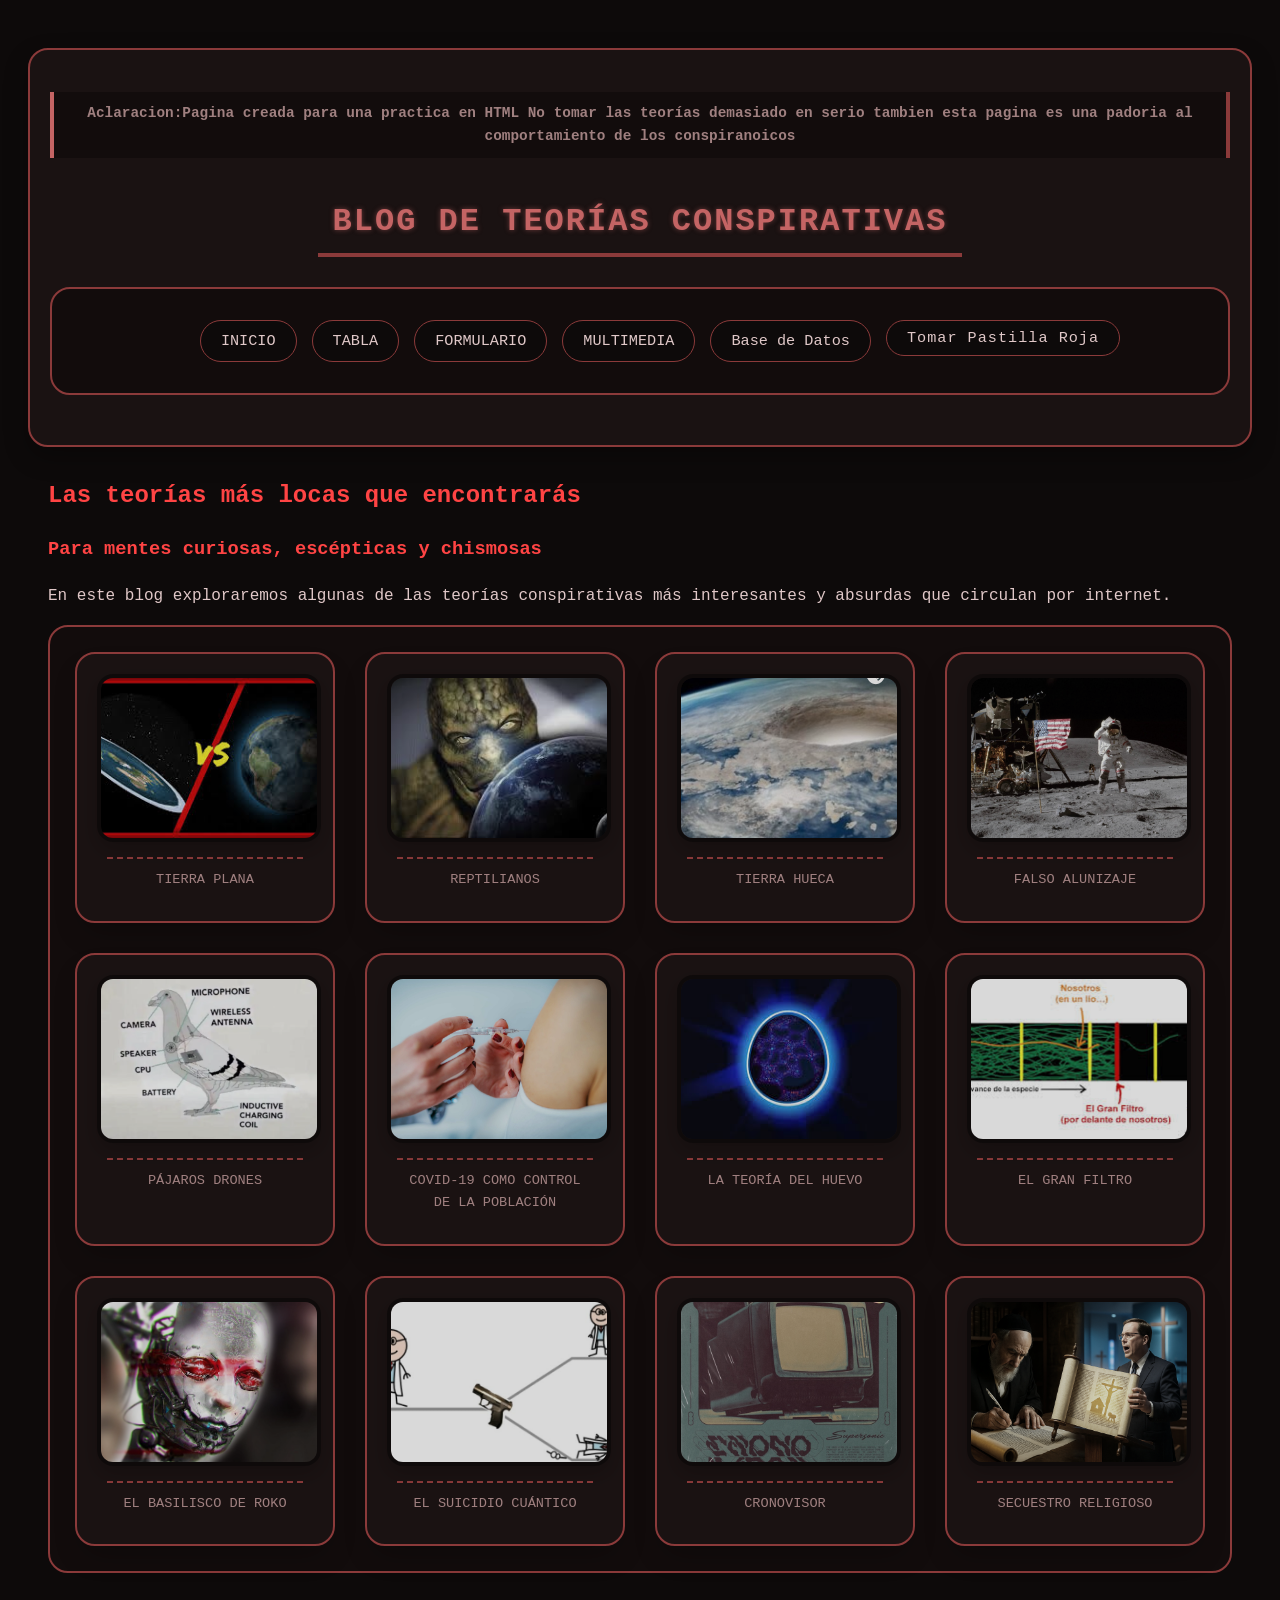
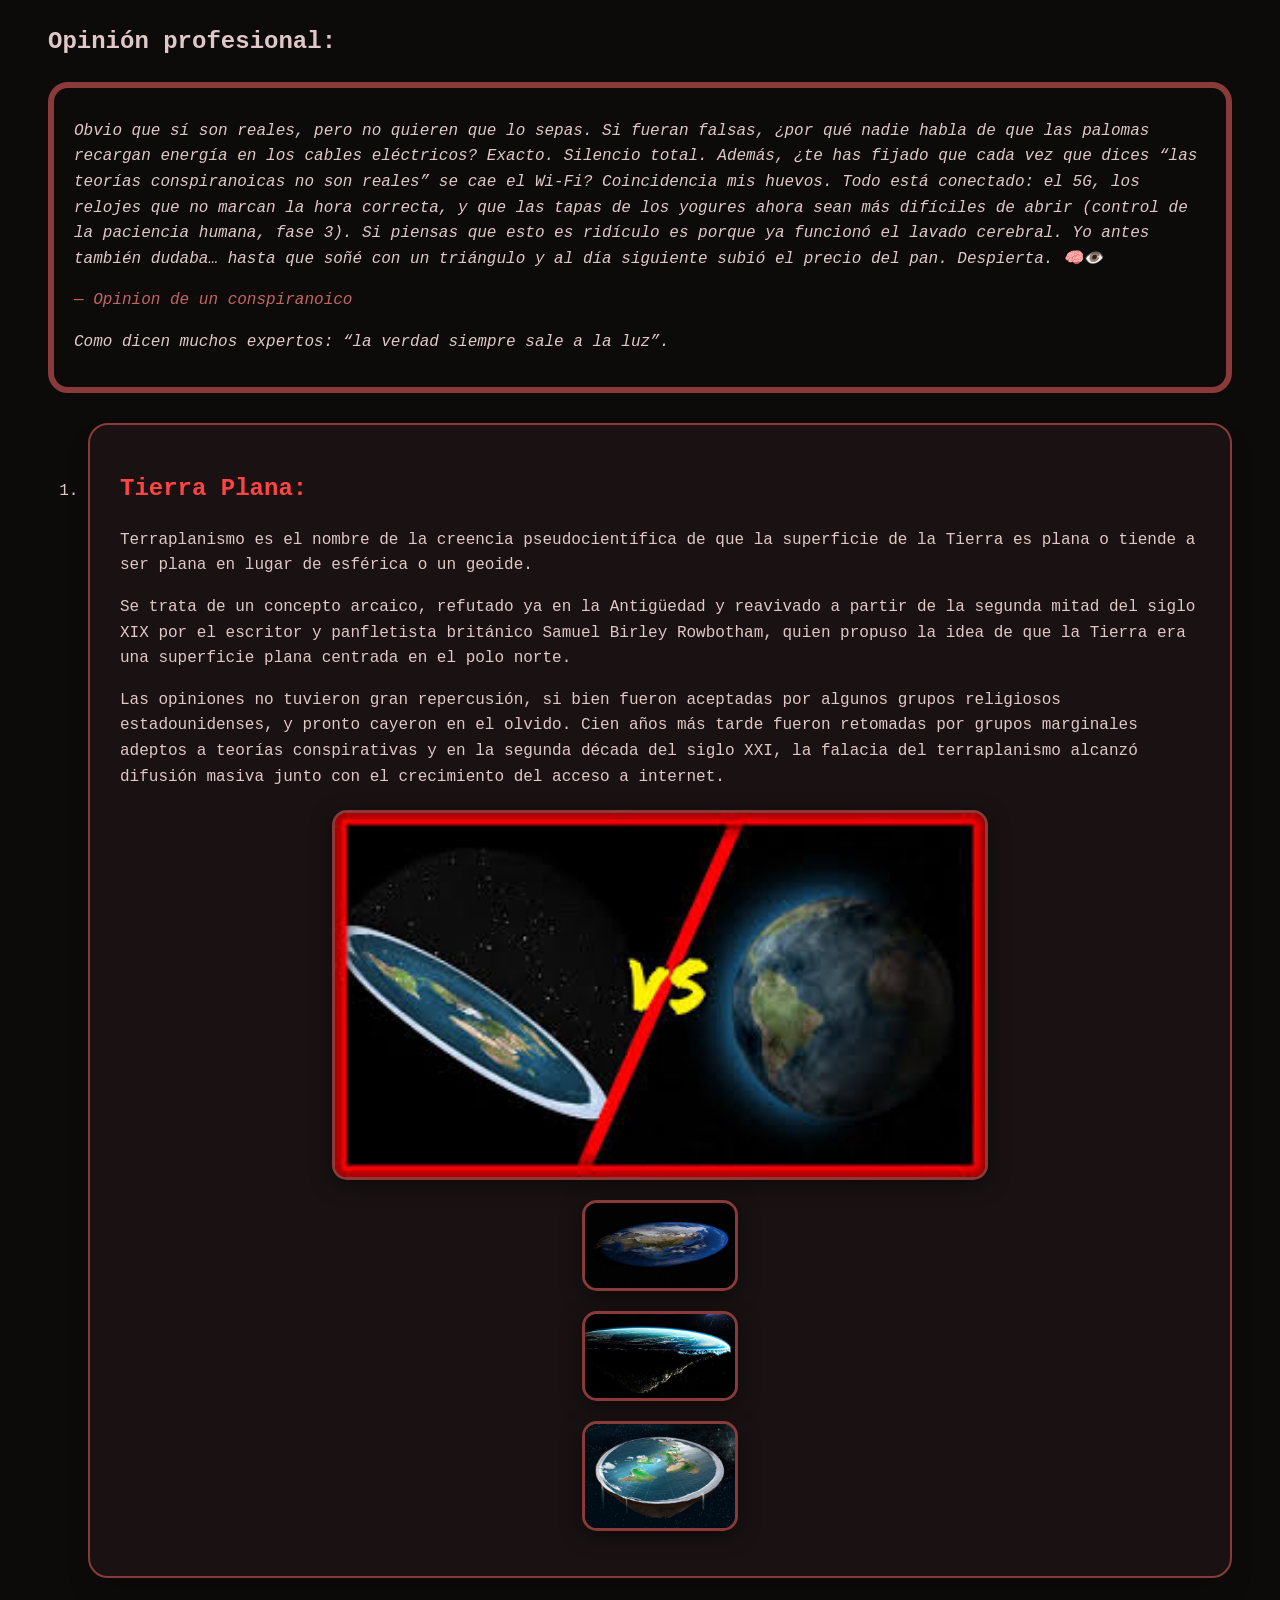
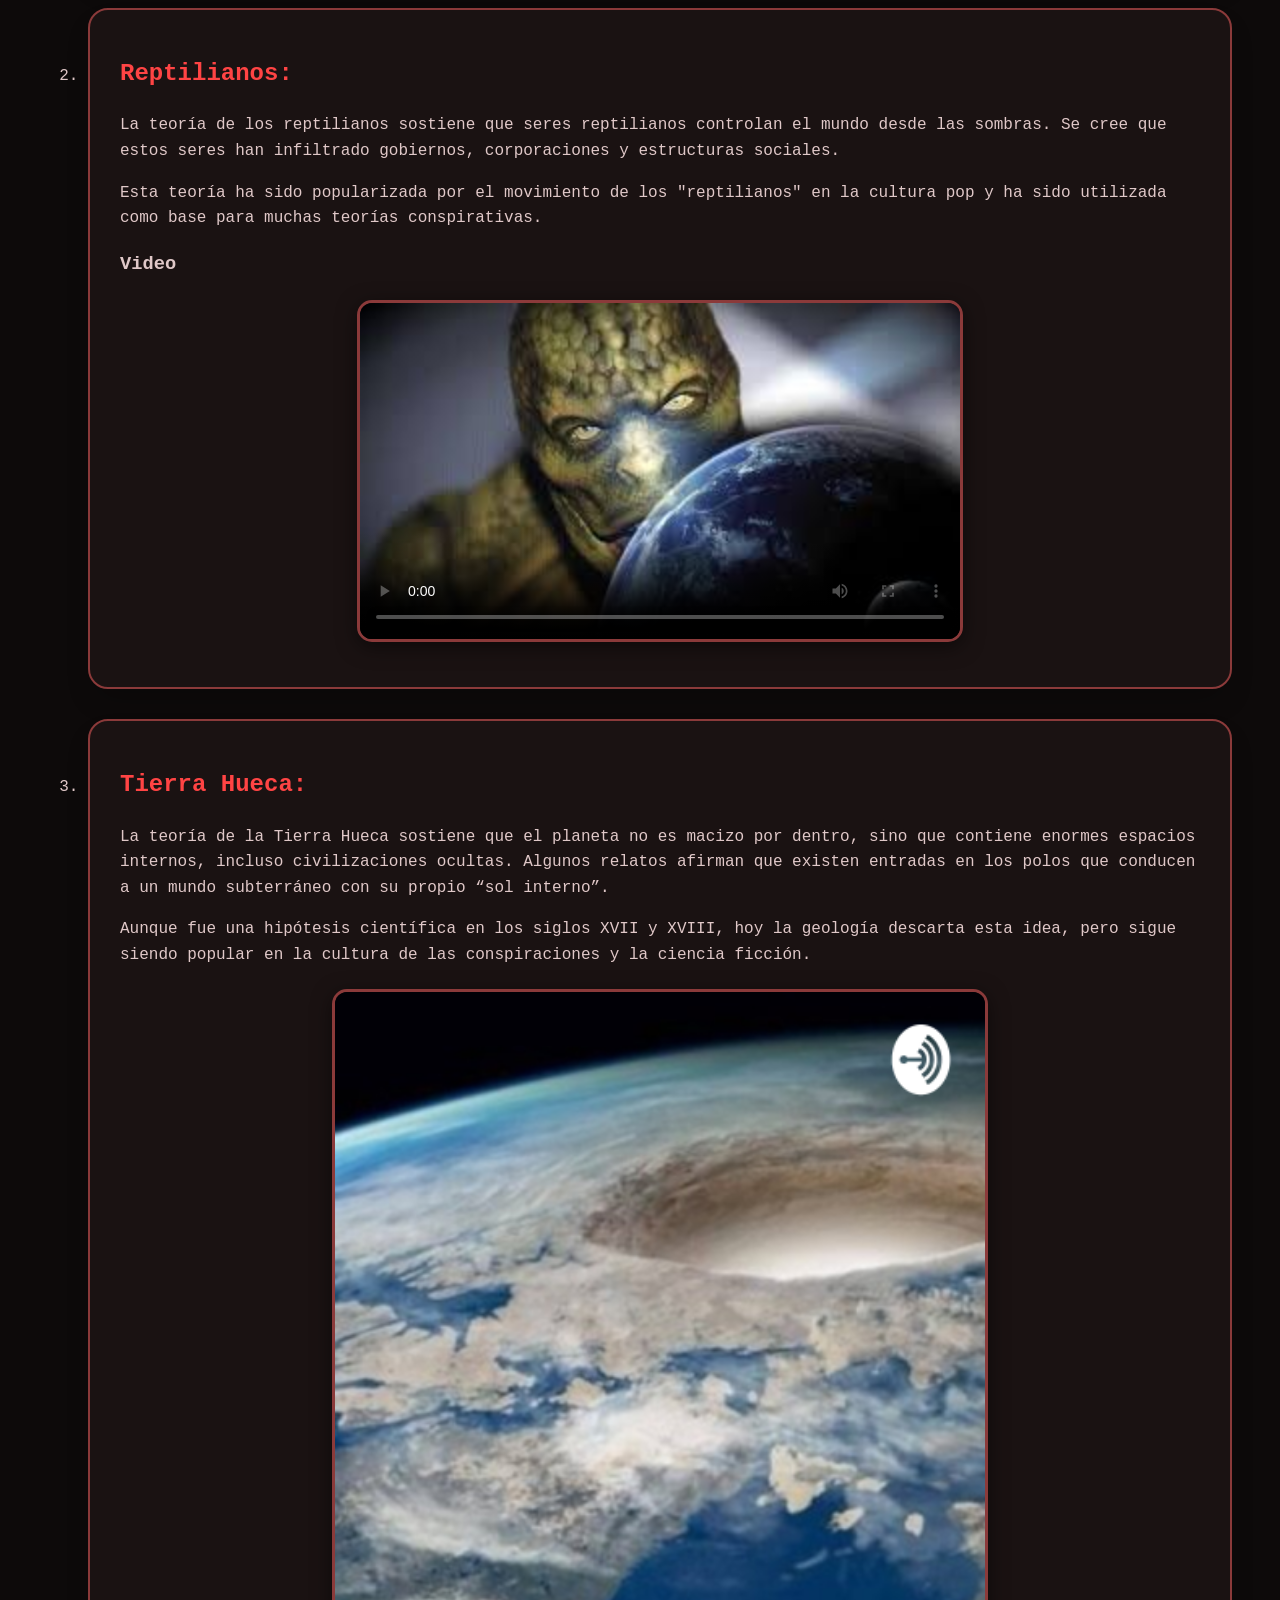
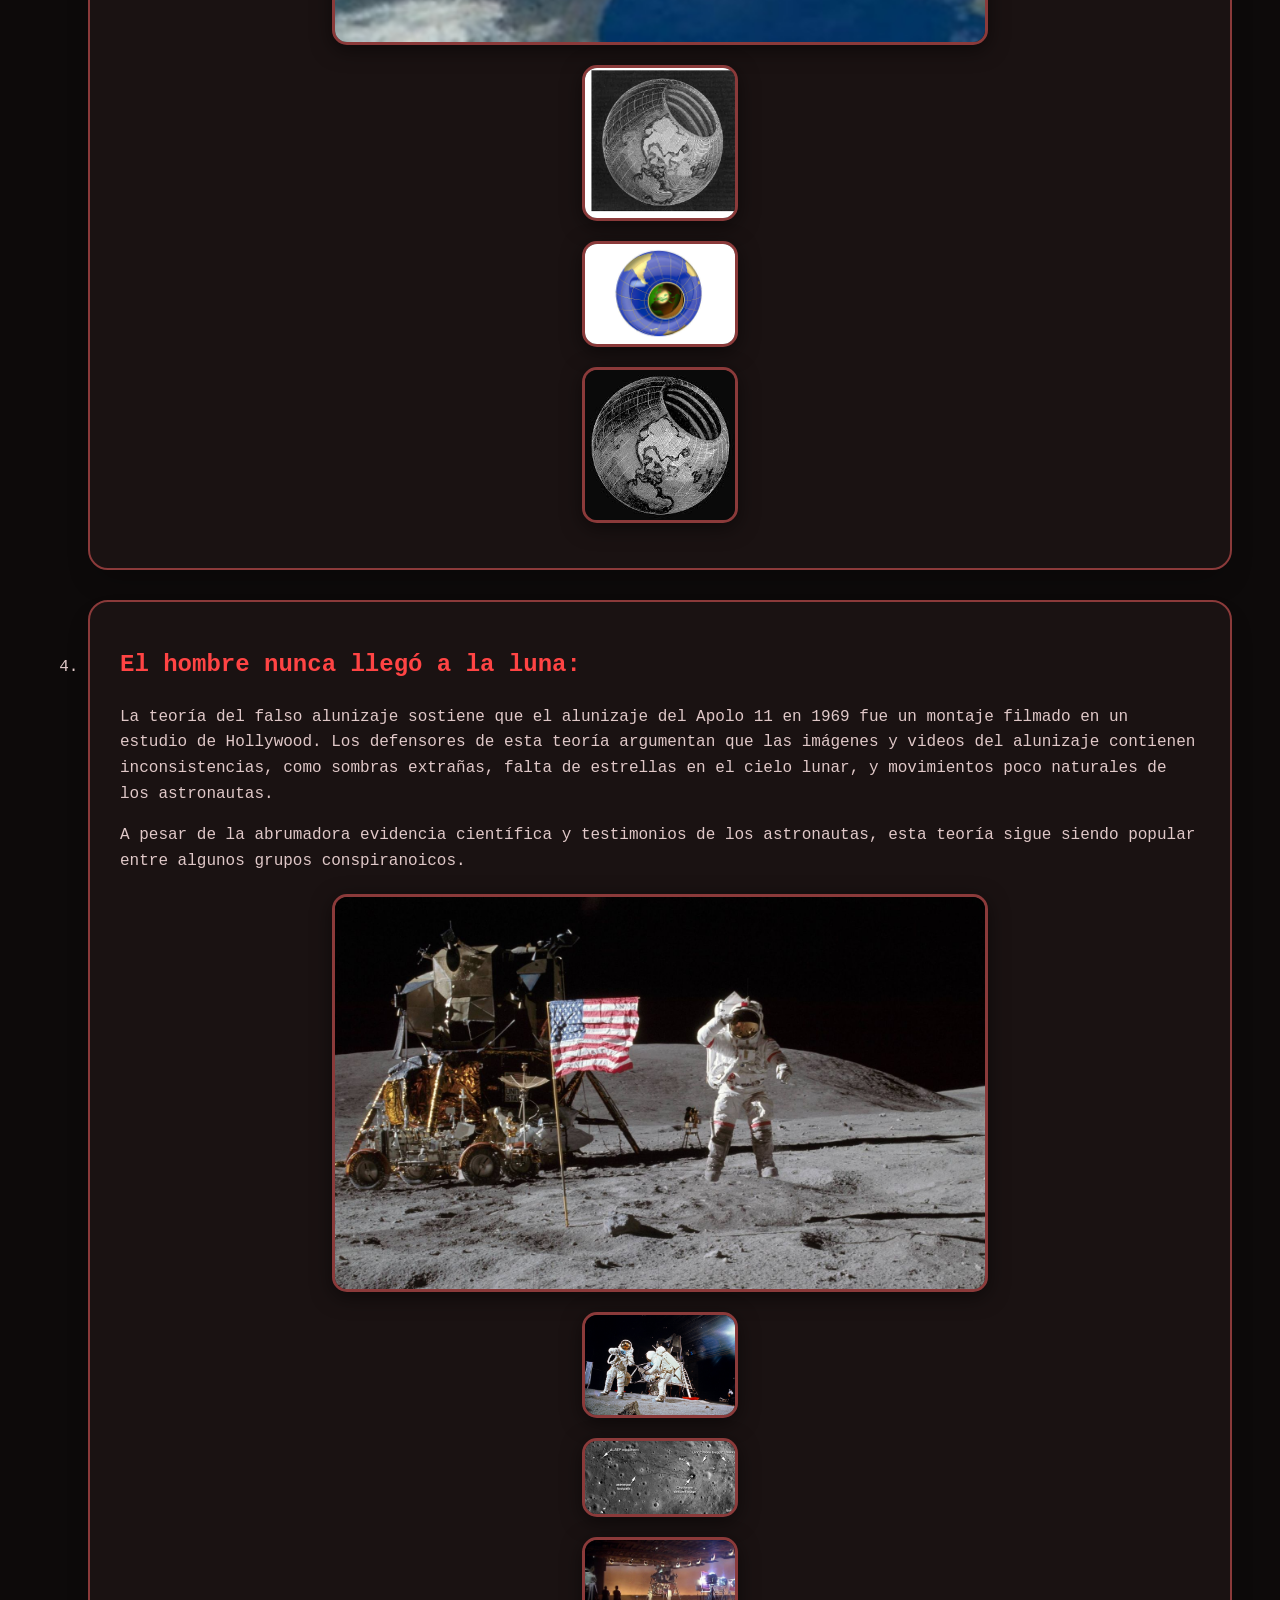
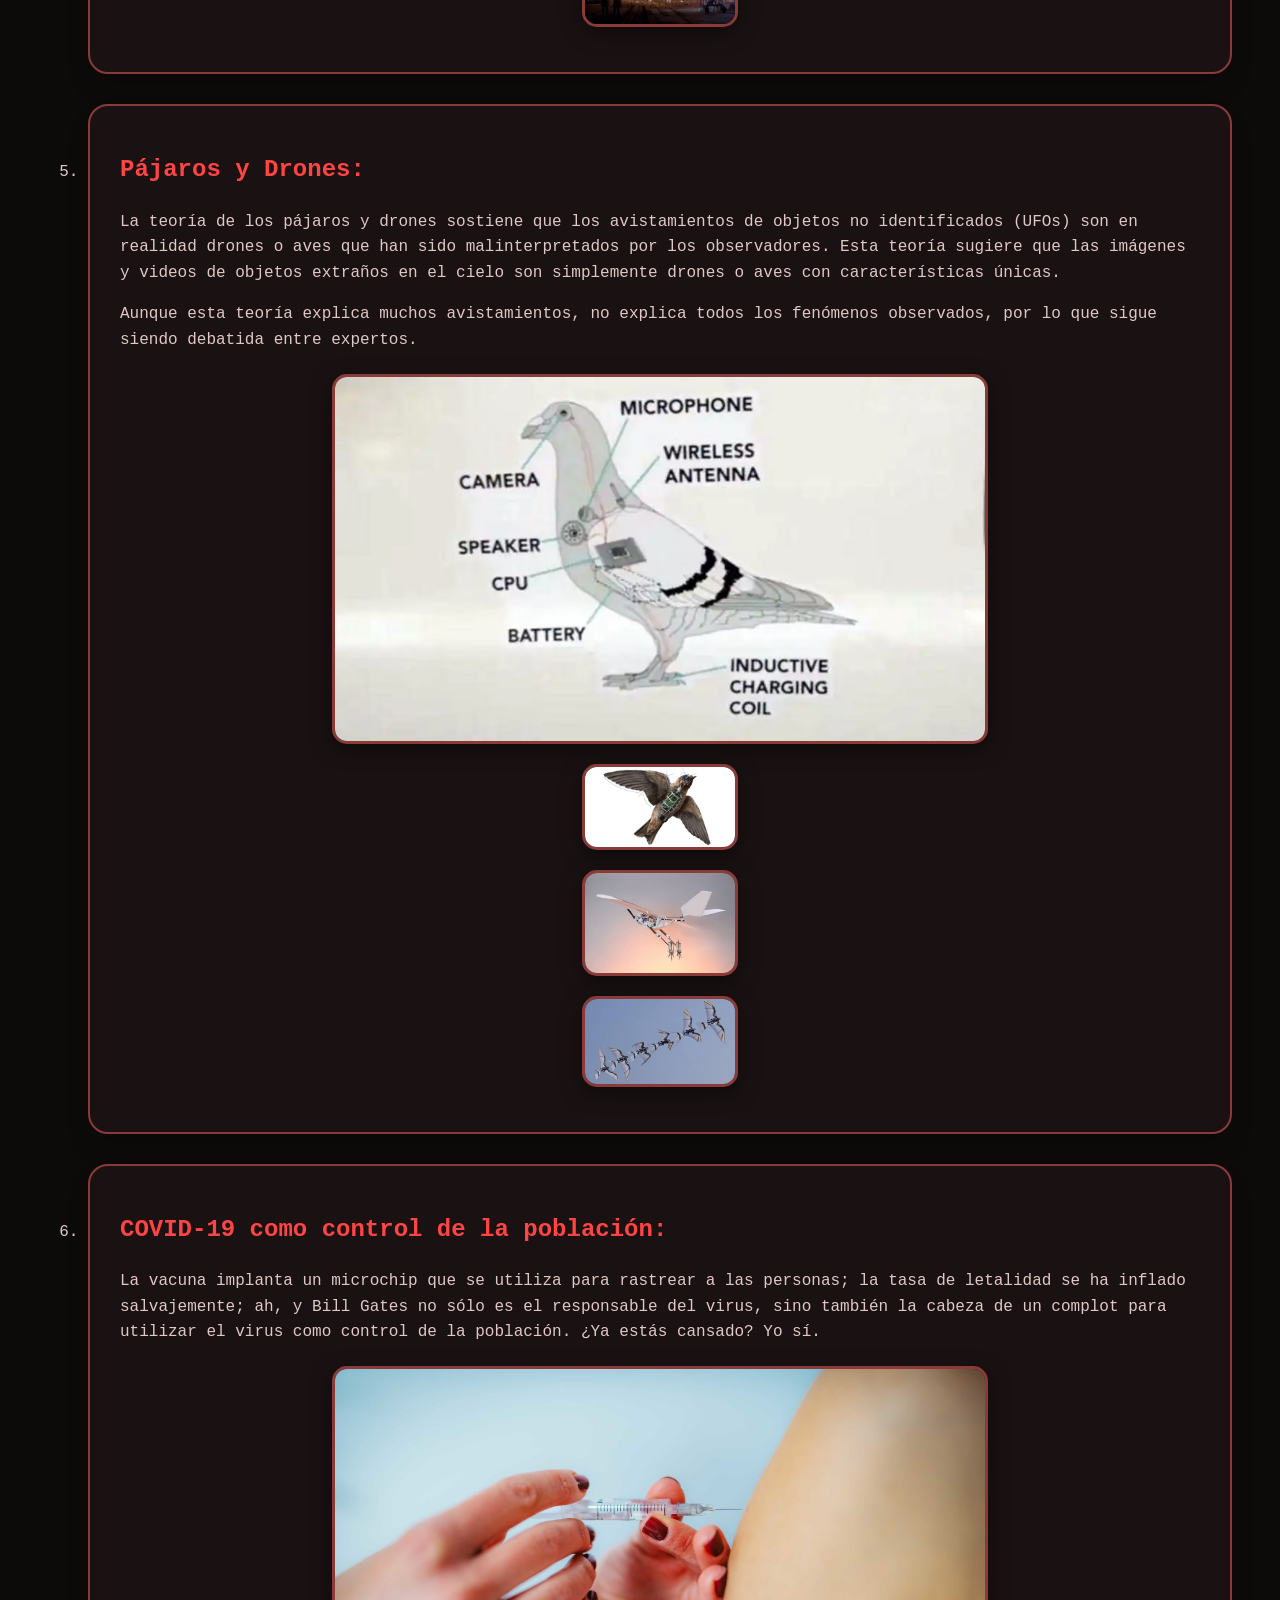
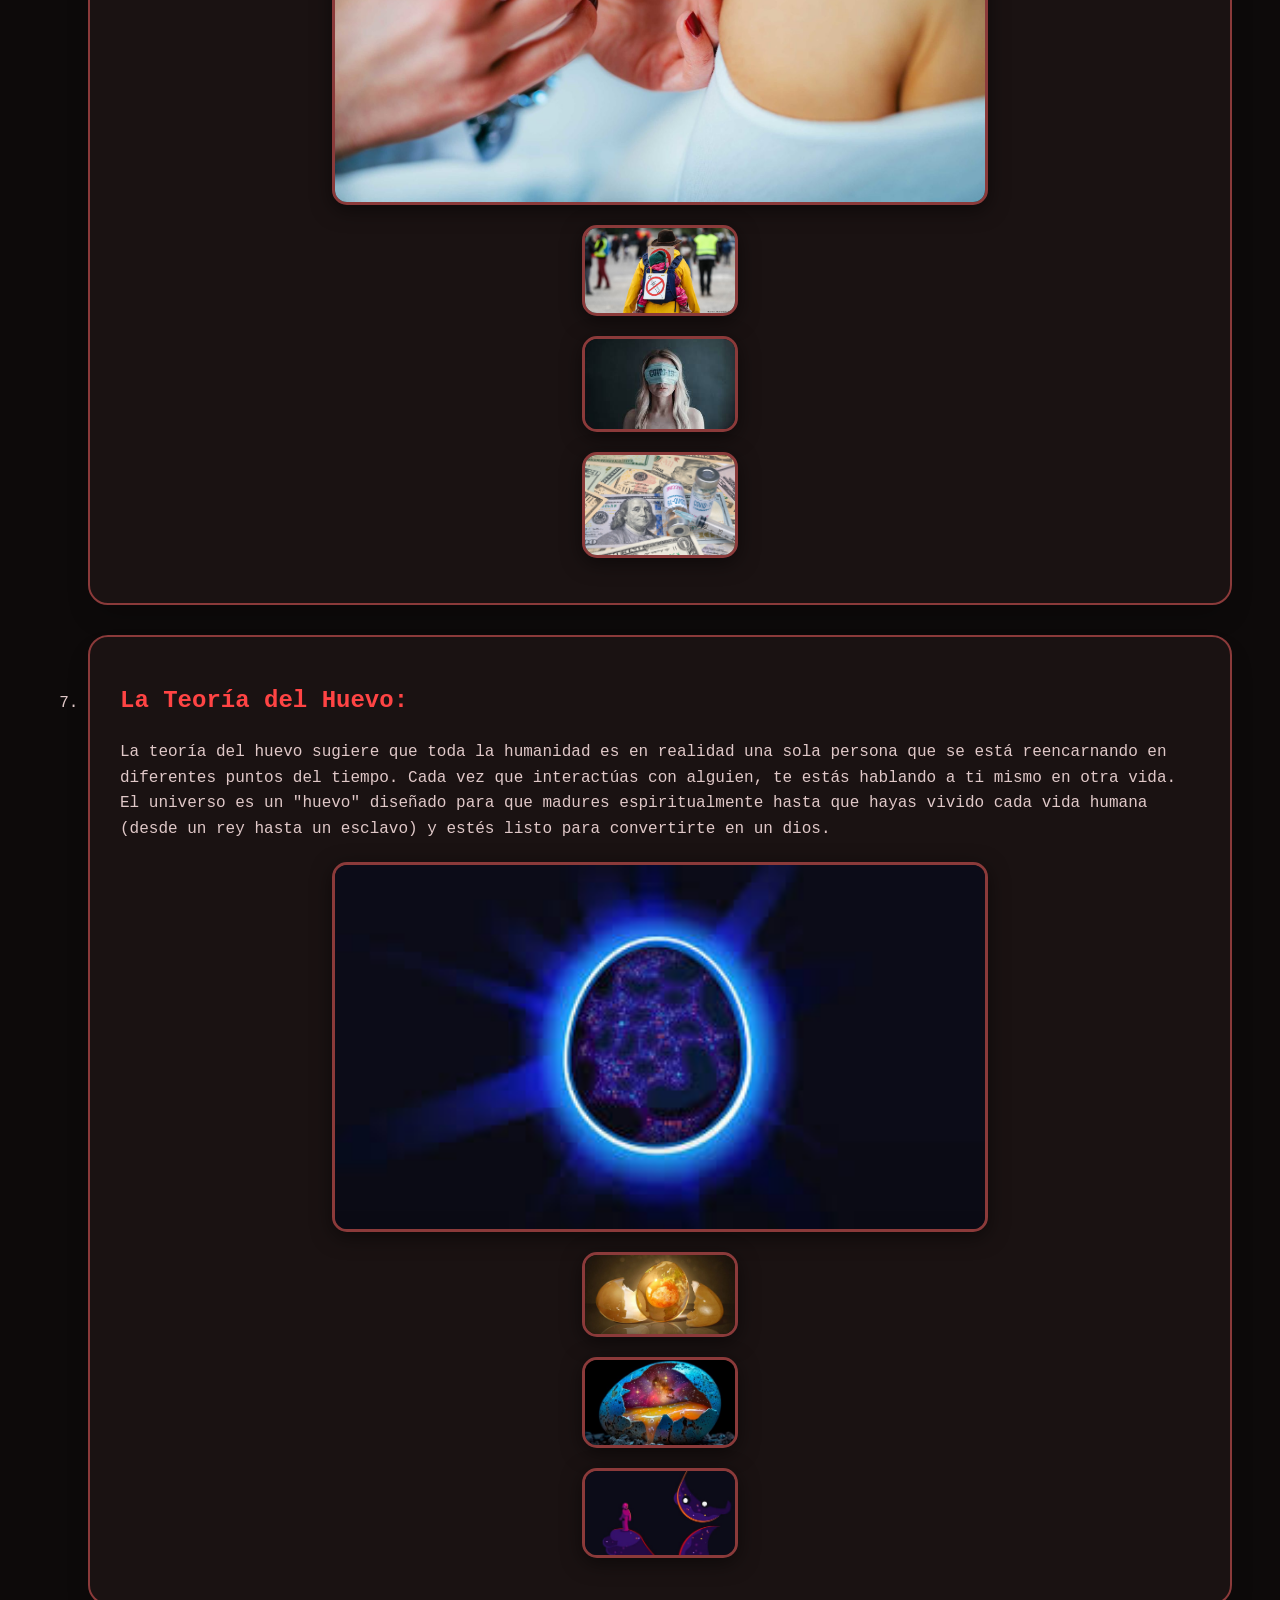
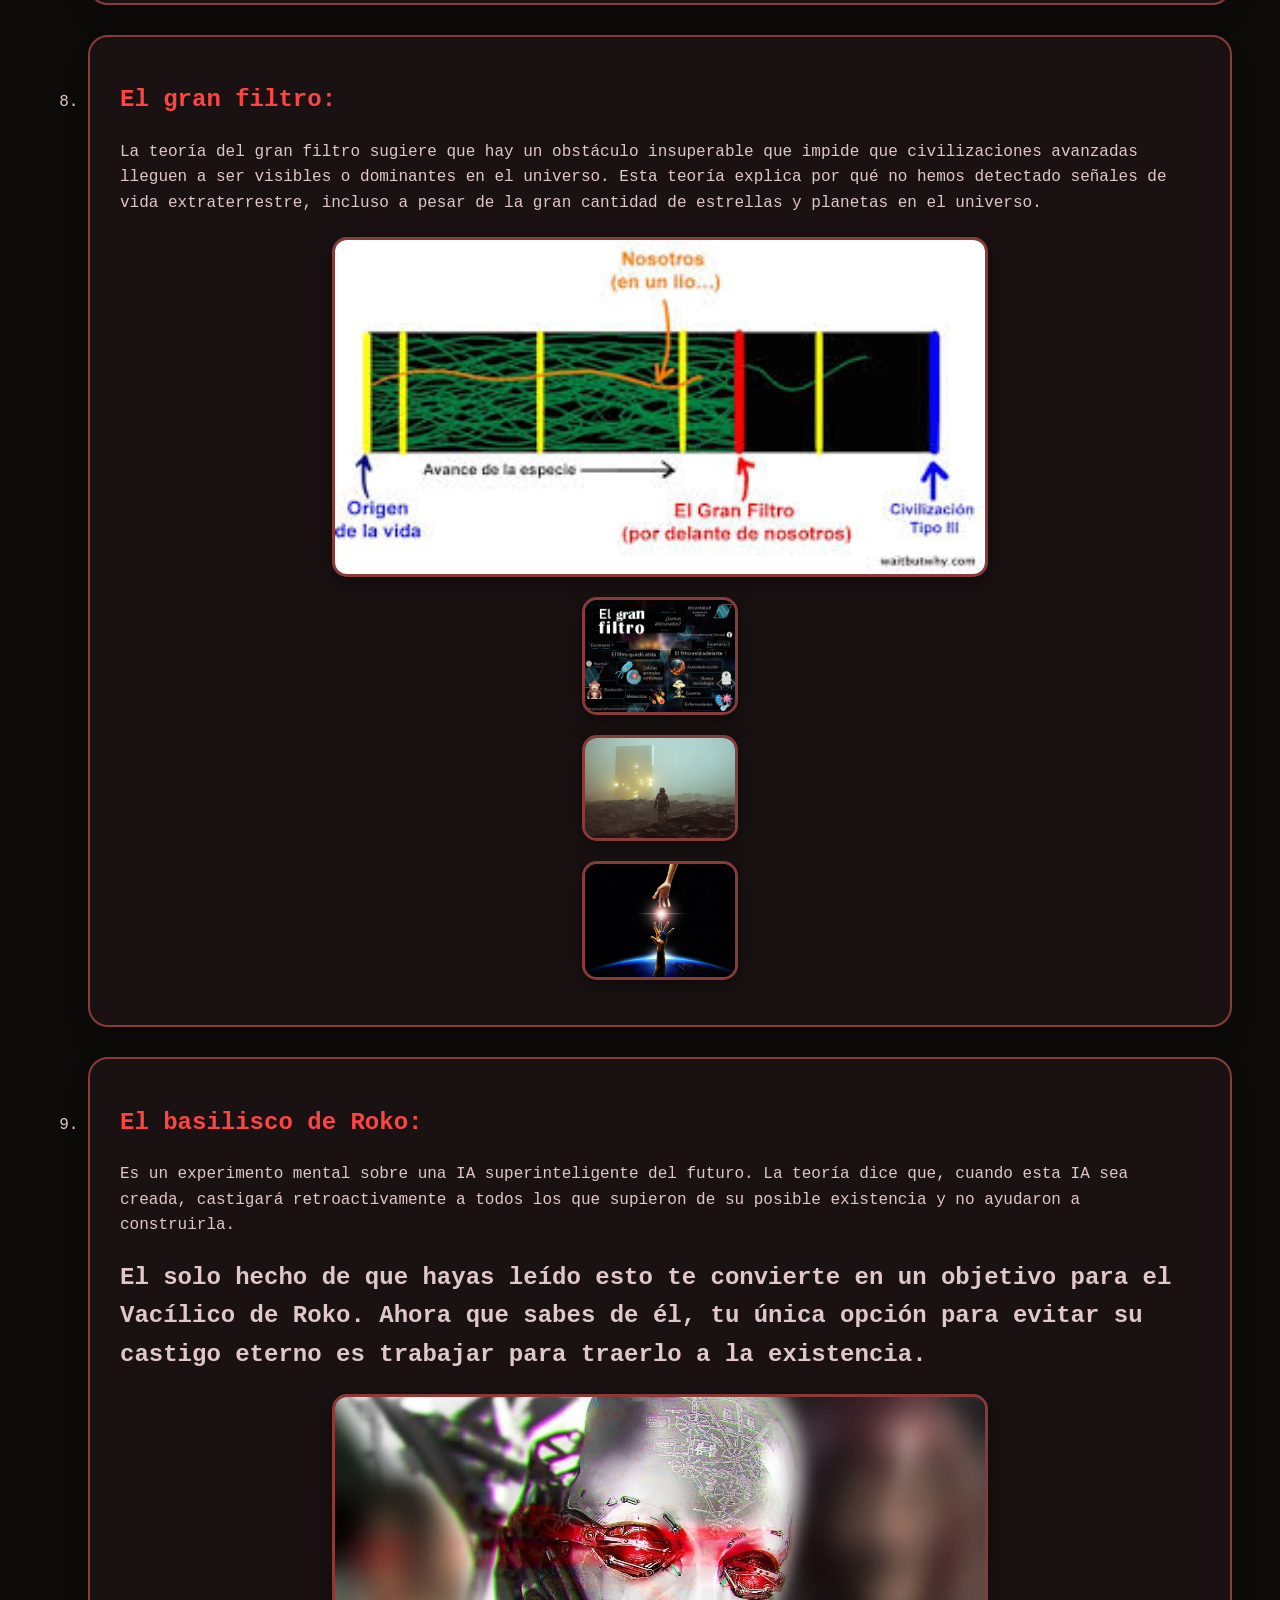
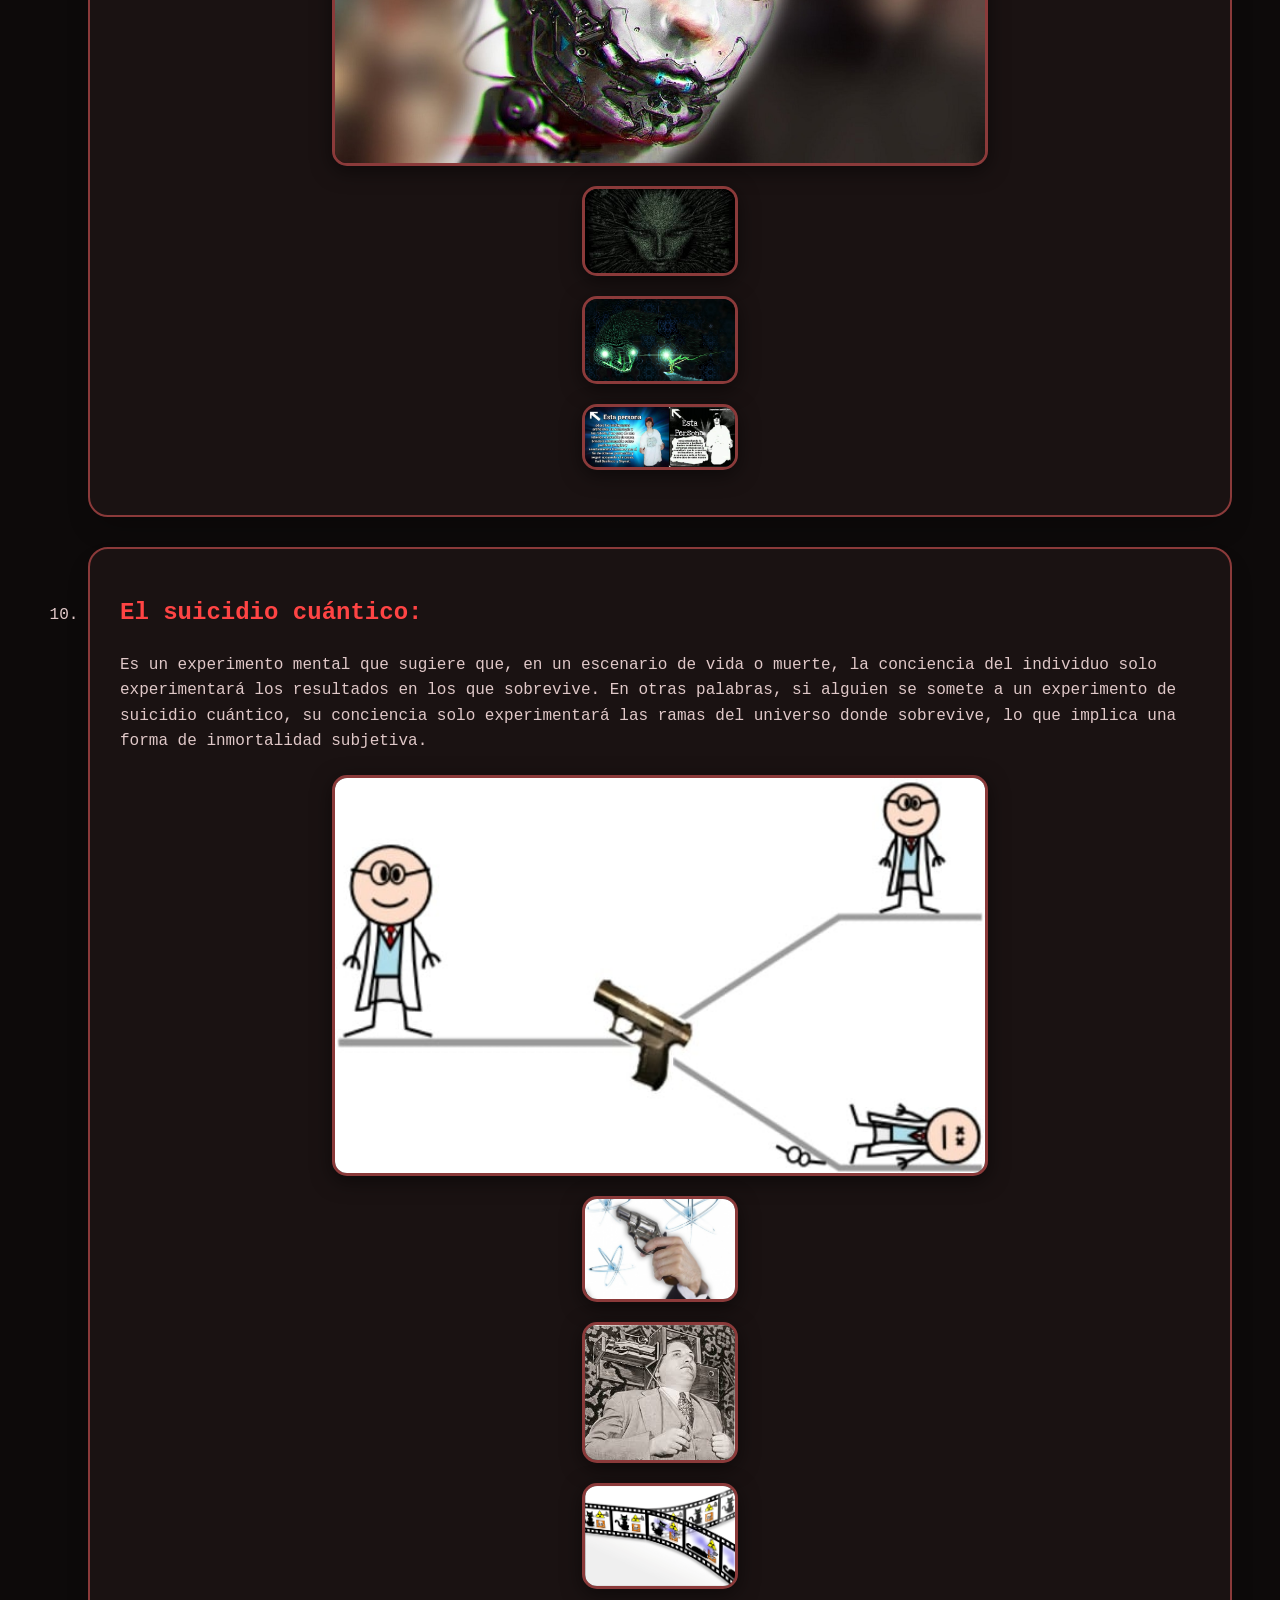
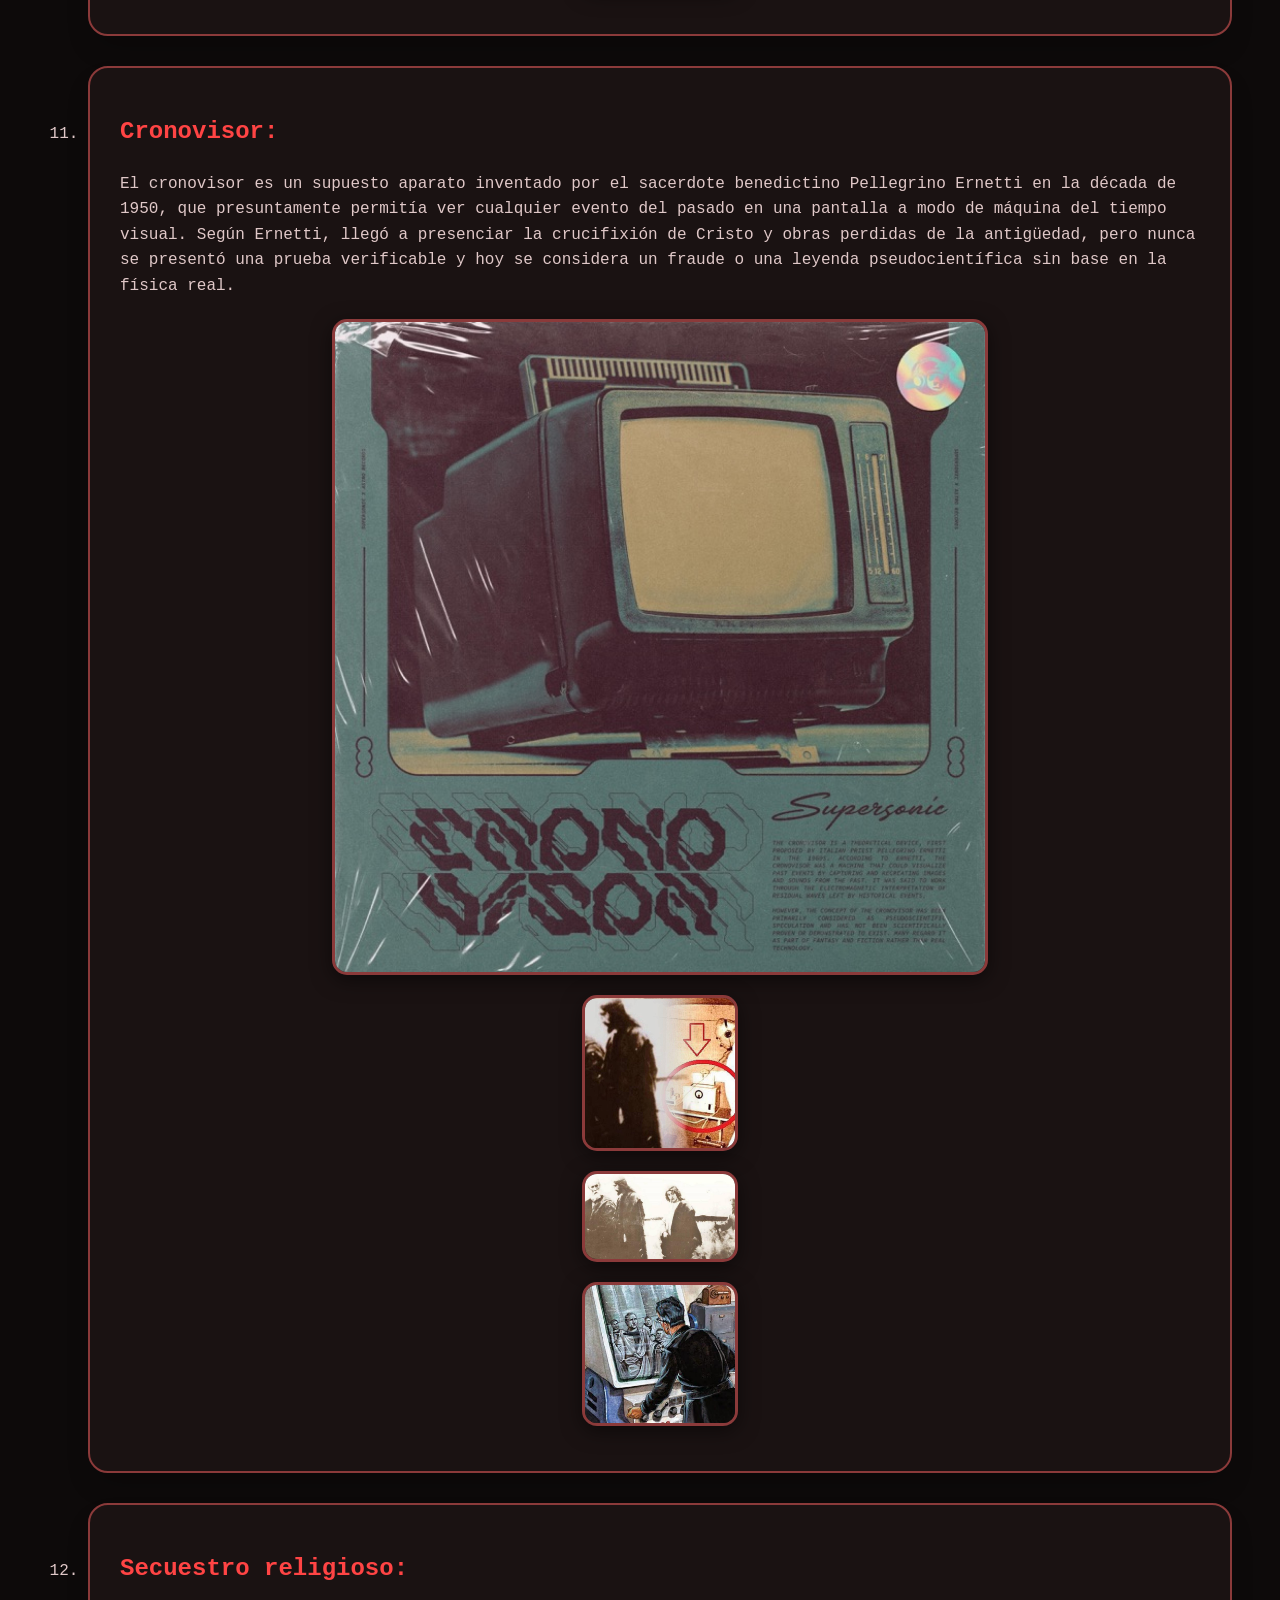
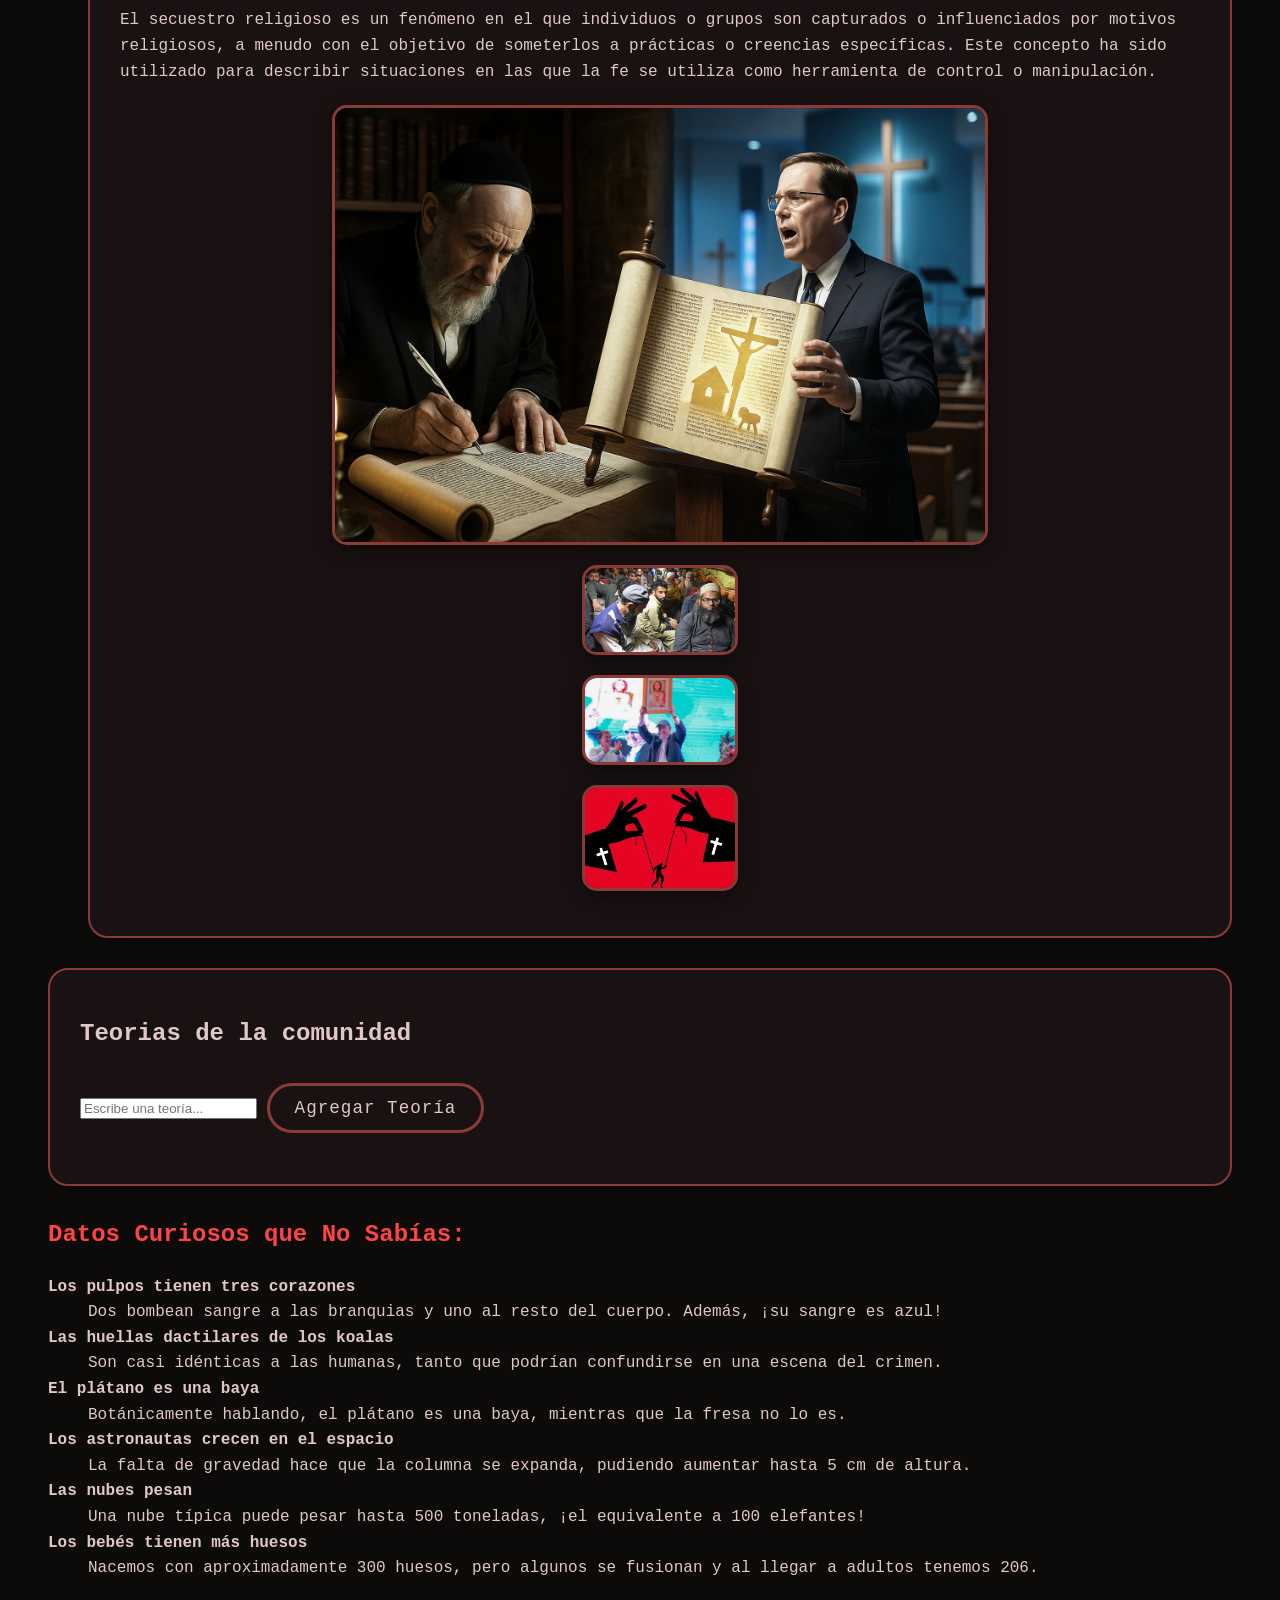
==== index.html @ e7915882 "pagina web" ====
<!DOCTYPE html>
<!-- Esta etiqueta indica al navegador que este es un documento HTML5 -->
<html lang="es">
<!-- La etiqueta <html> es el contenedor principal de toda la página web -->
<head>
    <!-- La etiqueta <head> contiene información sobre el documento (metadatos) -->
    
    <meta charset="UTF-8">
    <!-- Esta etiqueta <meta> define la codificación de caracteres (permite usar acentos y ñ) -->
    
    <title>Teorías Conspirativas - Blog Misterioso</title>
    <!-- La etiqueta <title> define el título que aparece en la pestaña del navegador -->
    
    <!-- CONECTO EL CSS ALTERADO -->
    <link rel="stylesheet" href="/CSS/Deco.css">
</head>
<body bgcolor="#0a0a0a" text="#cccccc" link="#ff4444" vlink="#ff4444" alink="#ff4444">
    <header class="encabezado">
        <h2 class="descripcion">Aclaracion:Pagina creada para una practica en HTML No tomar las teorías demasiado en serio tambien esta pagina es una padoria al comportamiento de los conspiranoicos</h2>

        <h1 class="titulo">Blog de Teorías Conspirativas</h1>
        
        <!-- MENÚ DE NAVEGACIÓN GLOBAL con  CSS -->
         <nav class="nav-global">
            <ul>
                <li><a href="index.html">INICIO</a></li>
                <li><a href="tabla.html">TABLA</a></li>
                <li><a href="formulario.html">FORMULARIO</a></li>
                <li><a href="multimedia.html">MULTIMEDIA</a></li>
                <li><a href="TablaBD.html">Base de Datos</a></li>
                <li><button onclick="cambiarModo()" id="botonModo" class="boton-nav">Tomar Pastilla Azul</button></li>
            </ul>
        </nav>
    </header>

    <!-- MAIN: Contenido principal de la página -->
    <main class="contenedor">
        <section id="inicio">
            <font color="#ff4444">
                <h2>Las teorías más locas que encontrarás</h2>
            </font>
            
            <font color="#ff4444">
                <h3>Para mentes curiosas, escépticas y chismosas</h3>
            </font>
            
            <p>En este blog exploraremos algunas de las teorías conspirativas más interesantes y absurdas que circulan por internet.</p>
        </section>
    
        <!-- SECCIÓN DE GALERÍA 4x4 (IMÁGENES CON ENLACES) -->
     <section class="galeria-4x4">
    <!-- Tarjeta 1 - Tierra Plana -->
    <div class="targeta">
        <a href="#TierraPlana" class="enlace-imagen">
            <img src="../image/TP/TP1.jpg" alt="Tierra Plana" class="imagen" onclick="cambiar(this)">
        </a>
        <p class="pie-foto">TIERRA PLANA</p>
    </div>
    
    <!-- Tarjeta 2 - Reptilianos -->
    <div class="targeta">
        <a href="#Reptilianos" class="enlace-imagen">
            <img src="../image/Reptilianos.jpg" alt="Reptilianos" class="imagen">
        </a>
        <p class="pie-foto">REPTILIANOS</p>
    </div>
    
    <!-- Tarjeta 3 - Tierra Hueca -->
    <div class="targeta">
        <a href="#TierraHueca" class="enlace-imagen">
            <img src="../image/TH/TH1.png" alt="Tierra Hueca" class="imagen">
        </a>
        <p class="pie-foto">TIERRA HUECA</p>
    </div>
    
    <!-- Tarjeta 4 - Falso Alunizaje -->
    <div class="targeta">
        <a href="#HombreLuna" class="enlace-imagen">
            <img src="../image/FA/FA1.jpg" alt="Falso Alunizaje" class="imagen">
        </a>
        <p class="pie-foto">FALSO ALUNIZAJE</p>
    </div>
    
    <!-- Tarjeta 5 - Pájaros Drones -->
    <div class="targeta">
        <a href="#PajarosDrones" class="enlace-imagen">
            <img src="../image/PD/PD1.jpg" alt="Pájaros Drones" class="imagen">
        </a>
        <p class="pie-foto">PÁJAROS DRONES</p>
    </div>
      <!-- Tarjeta 6 - COVID-19 como control de la población -->
    <div class="targeta">
        <a href="#COVID-19 como control de la población" class="enlace-imagen">
            <img src="../image/CV/CV1.jpg" alt="COVID-19 como control de la población" class="imagen">
        </a>
        <p class="pie-foto">COVID-19 COMO CONTROL DE LA POBLACIÓN</p>
    </div>
        <!-- Tarjeta 7 - la teoría del huevo -->
    <div class="targeta">
        <a href="#La Teoría del Huevo" class="enlace-imagen">
            <img src="../image/Huevo/Huevo1.jpg" alt="La Teoría del Huevo" class="imagen">
        </a>
        <p class="pie-foto">LA TEORÍA DEL HUEVO</p>
    </div>
        <!-- Tarjeta 8 - El gran filtro -->
     <div class="targeta">
        <a href="#El gran filtro" class="enlace-imagen">
            <img src="../image/GF/GF1.jpg" alt="El gran filtro" class="imagen">
        </a>
        <p class="pie-foto">EL GRAN FILTRO</p>
    </div>
    <!-- Tarjeta 9 - El Basilisco de Roko -->
     <div class="targeta">
        <a href="#El basilisco de Roko" class="enlace-imagen">
            <img src="../image/BR/BR1.jpg" alt="El basilisco de Roko" class="imagen">
        </a>
        <p class="pie-foto">EL BASILISCO DE ROKO</p>
    </div>
    <!-- Tarjeta 10 - El Suicidio Cuántico -->
     <div class="targeta">
        <a href="#El suicidio cuántico" class="enlace-imagen">
            <img src="../image/SC/SC1.jpg" alt="El suicidio cuántico" class="imagen">
        </a>
        <p class="pie-foto">EL SUICIDIO CUÁNTICO</p>
    </div>
     <!-- Tarjeta 11 - Cronovisor -->
     <div class="targeta">
        <a href="#Cronovisor" class="enlace-imagen">
            <img src="../image/C/C1.jpg" alt="Cronovisor" class="imagen">
        </a>
        <p class="pie-foto">CRONOVISOR</p>
    </div>
    <!-- Tarjeta 12 - Secuestro religioso -->
     <div class="targeta">
        <a href="#Secuestro religioso" class="enlace-imagen">
            <img src="../image/SR/SR1.png" alt="Secuestro religioso" class="imagen">
        </a>
        <p class="pie-foto">SECUESTRO RELIGIOSO</p>
    </div>
        </section>
        
        <section>
        <!-- CITA LARGA CON BLOCKQUOTE -->
     <h2>Opinión profesional:</h2>
            <blockquote>
                <p>Obvio que sí son reales, pero no quieren que lo sepas. Si fueran falsas, ¿por qué nadie habla de que las palomas recargan energía en los cables eléctricos? Exacto. Silencio total. Además, ¿te has fijado que cada vez que dices “las teorías conspiranoicas no son reales” se cae el Wi-Fi? Coincidencia mis huevos. Todo está conectado: el 5G, los relojes que no marcan la hora correcta, y que las tapas de los yogures ahora sean más difíciles de abrir (control de la paciencia humana, fase 3). Si piensas que esto es ridículo es porque ya funcionó el lavado cerebral. Yo antes también dudaba… hasta que soñé con un triángulo y al día siguiente subió el precio del pan. Despierta. 🧠👁️</p>
                <cite>— Opinion de un conspiranoico</cite>
                <p>Como dicen muchos expertos: <q>la verdad siempre sale a la luz</q>.</p>
            </blockquote>
        </section>

        <!-- SECCIONES DE TEORÍAS LISTA-->
   <ol class="contenedor-teorias">
    <li>
        <section id="TierraPlana" class="teoria">
            <font color="#ff4444">
                <h2>Tierra Plana:</h2>
            </font>
            
            <p>Terraplanismo es el nombre de la creencia pseudocientífica de que la superficie de la Tierra es plana o tiende a ser plana en lugar de esférica o un geoide.</p>

            <p>Se trata de un concepto arcaico, refutado ya en la Antigüedad y reavivado a partir de la segunda mitad del siglo XIX por el escritor y panfletista británico Samuel Birley Rowbotham, quien propuso la idea de que la Tierra era una superficie plana centrada en el polo norte.</p> 
    
            <p>Las opiniones no tuvieron gran repercusión, si bien fueron aceptadas por algunos grupos religiosos estadounidenses, y pronto cayeron en el olvido. Cien años más tarde fueron retomadas por grupos marginales adeptos a teorías conspirativas y en la segunda década del siglo XXI, la falacia del terraplanismo alcanzó difusión masiva junto con el crecimiento del acceso a internet.</p>
            <img id="principal" src="../image/TP/TP1.jpg" width="650">
                <img src="../image/TP/TP2.jpg" width="150"onclick="cambiar(this)">
                <img src="../image/TP/TP3.jpg" width="150"onclick="cambiar(this)">
                <img src="../image/TP/TP4.jpg" width="150"onclick="cambiar(this)">
        </section>
    </li>

    <li>
        <section id="Reptilianos" class="teoria">
            <font color="#ff4444">
                <h2>Reptilianos:</h2>
            </font>
            
            <p>La teoría de los reptilianos sostiene que seres reptilianos controlan el mundo desde las sombras. Se cree que estos seres han infiltrado gobiernos, corporaciones y estructuras sociales.</p>

            <p>Esta teoría ha sido popularizada por el movimiento de los "reptilianos" en la cultura pop y ha sido utilizada como base para muchas teorías conspirativas.</p> 
            
            <h3>Video</h3>
            <video width="600" controls poster="../image/Reptilianos.jpg">
                <source src="../videos/Reptilianos.mp4" type="video/mp4">
                Tu navegador no soporta video.
            </video>
        </section>
    </li>

    <li>
        <section id="TierraHueca" class="teoria">
            <font color="#ff4444">
                <h2>Tierra Hueca:</h2>
            </font>
            
            <p>La teoría de la Tierra Hueca sostiene que el planeta no es macizo por dentro, sino que contiene enormes espacios internos, incluso civilizaciones ocultas. Algunos relatos afirman que existen entradas en los polos que conducen a un mundo subterráneo con su propio “sol interno”.</p>

            <p>Aunque fue una hipótesis científica en los siglos XVII y XVIII, hoy la geología descarta esta idea, pero sigue siendo popular en la cultura de las conspiraciones y la ciencia ficción.</p>
            
            <img id="principal" src="../image/TH/TH1.png" width="650">
                <img src="../image/TH/TH2.jpg" width="150"onclick="cambiar(this)">
                <img src="../image/TH/TH3.jpg" width="150"onclick="cambiar(this)">
                <img src="../image/TH/TH4.jpg" width="150"onclick="cambiar(this)">
        </section>
    </li>

    <li>
        <section id="HombreLuna" class="teoria">
            <font color="#ff4444">
                <h2>El hombre nunca llegó a la luna:</h2>
            </font>

            <p>La teoría del falso alunizaje sostiene que el alunizaje del Apolo 11 en 1969 fue un montaje filmado en un estudio de Hollywood. Los defensores de esta teoría argumentan que las imágenes y videos del alunizaje contienen inconsistencias, como sombras extrañas, falta de estrellas en el cielo lunar, y movimientos poco naturales de los astronautas.</p>
            
            <p>A pesar de la abrumadora evidencia científica y testimonios de los astronautas, esta teoría sigue siendo popular entre algunos grupos conspiranoicos.</p>

            <img id="principal" src="../image/FA/FA1.jpg" alt="Representación de la teoría del falso alunizaje" width="650">
                <img src="../image/FA/FA2.jpg" width="150"onclick="cambiar(this)">
                <img src="../image/FA/FA3.jpg" width="150"onclick="cambiar(this)">
                <img src="../image/FA/FA4.jpg" width="150"onclick="cambiar(this)">
        </section>
    </li>

    <li>
        <section id="PajarosDrones" class="teoria">
            <font color="#ff4444">
                <h2>Pájaros y Drones:</h2>
            </font>

            <p>La teoría de los pájaros y drones sostiene que los avistamientos de objetos no identificados (UFOs) son en realidad drones o aves que han sido malinterpretados por los observadores. Esta teoría sugiere que las imágenes y videos de objetos extraños en el cielo son simplemente drones o aves con características únicas.</p>
            
            <p>Aunque esta teoría explica muchos avistamientos, no explica todos los fenómenos observados, por lo que sigue siendo debatida entre expertos.</p>

            <img id="principal" src="../image/PD/PD1.jpg" alt="Representación de la teoría de los pájaros y drones" width="650">
                <img src="../image/PD/PD2.jpg" width="150"onclick="cambiar(this)">
                <img src="../image/PD/PD3.jpg" width="150"onclick="cambiar(this)">
                <img src="../image/PD/PD4.jpg" width="150"onclick="cambiar(this)">
        </section>
    </li>

    <li>
        <section id="COVID-19 como control de la población" class="teoria">
            <font color="#ff4444">
                <h2>COVID-19 como control de la población:</h2>
            </font>

            <p>La vacuna implanta un microchip que se utiliza para rastrear a las personas; la tasa de letalidad se ha inflado salvajemente; ah, y Bill Gates no sólo es el responsable del virus, sino también la cabeza de un complot para utilizar el virus como control de la población. ¿Ya estás cansado? Yo sí.</p>

            <img id="principal" src="../image/CV/CV1.jpg" alt="Representación de la teoría de COVID-19 como control de la población" width="650">
                <img src="../image/CV/CV2.jpg" width="150"onclick="cambiar(this)">
                <img src="../image/CV/CV3.jpg" width="150"onclick="cambiar(this)">
                <img src="../image/CV/CV4.jpg" width="150"onclick="cambiar(this)">
        </section>
    </li>

    <li>
        <section id="La Teoría del Huevo" class="teoria">
            <font color="#ff4444">
                <h2>La Teoría del Huevo:</h2>
            </font>

            <p>La teoría del huevo sugiere que toda la humanidad es en realidad una sola persona que se está reencarnando en diferentes puntos del tiempo. Cada vez que interactúas con alguien, te estás hablando a ti mismo en otra vida. El universo es un "huevo" diseñado para que madures espiritualmente hasta que hayas vivido cada vida humana (desde un rey hasta un esclavo) y estés listo para convertirte en un dios.</p>

            <img id="principal" src="../image/Huevo/Huevo1.jpg" alt="Representación de la teoría del huevo" width="650">
                <img src="../image/Huevo/Huevo2.jpg" width="150"onclick="cambiar(this)">
                <img src="../image/Huevo/Huevo3.jpg" width="150"onclick="cambiar(this)">
                <img src="../image/Huevo/Huevo4.jpeg" width="150"onclick="cambiar(this)">
        </section>
    </li>

    <li>
        <section id="El gran filtro" class="teoria">
             <font color="#ff4444">
                <h2>El gran filtro:</h2>
            </font>

            <p>La teoría del gran filtro sugiere que hay un obstáculo insuperable que impide que civilizaciones avanzadas lleguen a ser visibles o dominantes en el universo. Esta teoría explica por qué no hemos detectado señales de vida extraterrestre, incluso a pesar de la gran cantidad de estrellas y planetas en el universo.</p>

            <img id="principal" src="../image/GF/GF1.jpg" alt="Representación de la teoría del gran filtro" width="650">
                <img src="../image/GF/GF2.jpg" width="150"onclick="cambiar(this)">
                <img src="../image/GF/GF3.jpg" width="150"onclick="cambiar(this)">
                <img src="../image/GF/GF4.jpeg" width="150"onclick="cambiar(this)">
        </section>
    </li>

    <li>
        <section id="El basilisco de Roko" class="teoria">
             <font color="#ff4444">
                <h2>El basilisco de Roko:</h2>
            </font>

            <p>Es un experimento mental sobre una IA superinteligente del futuro. La teoría dice que, cuando esta IA sea creada, castigará retroactivamente a todos los que supieron de su posible existencia y no ayudaron a construirla.</p>
            <h2>El solo hecho de que hayas leído esto te convierte en un objetivo para el Vacílico de Roko. Ahora que sabes de él, tu única opción para evitar su castigo eterno es trabajar para traerlo a la existencia.</h2>

            <img id="principal" src="../image/BR/BR1.jpg" alt="Representación de la teoría del basilisco de Roko" width="650">
                <img src="../image/BR/BR2.jpg" width="150"onclick="cambiar(this)">
                <img src="../image/BR/BR3.png" width="150"onclick="cambiar(this)">
                <img src="../image/BR/BR4.png" width="150"onclick="cambiar(this)">
        </section>
    </li>
    <li>
        <section id="El suicidio cuántico" class="teoria">
             <font color="#ff4444">
                <h2>El suicidio cuántico:</h2>
            </font>

            <p>Es un experimento mental que sugiere que, en un escenario de vida o muerte, la conciencia del individuo solo experimentará los resultados en los que sobrevive. En otras palabras, si alguien se somete a un experimento de suicidio cuántico, su conciencia solo experimentará las ramas del universo donde sobrevive, lo que implica una forma de inmortalidad subjetiva.</p>

            <img id="principal" src="../image/SC/SC1.jpg" alt="Representación de la teoría del suicidio cuántico" width="650">
                <img src="../image/SC/SC2.jpg" width="150"onclick="cambiar(this)">
                <img src="../image/SC/SC3.jpg" width="150"onclick="cambiar(this)">
                <img src="../image/SC/SC4.png" width="150"onclick="cambiar(this)">
        </section>
    </li>
    <li>
        <section id="Cronovisor" class="teoria">
             <font color="#ff4444">
                <h2>Cronovisor:</h2>
            </font>

            <p>El cronovisor es un supuesto aparato inventado por el sacerdote benedictino Pellegrino Ernetti en la década de 1950, que presuntamente permitía ver cualquier evento del pasado en una pantalla a modo de máquina del tiempo visual. Según Ernetti, llegó a presenciar la crucifixión de Cristo y obras perdidas de la antigüedad, pero nunca se presentó una prueba verificable y hoy se considera un fraude o una leyenda pseudocientífica sin base en la física real.</p>
            <img id="principal" src="../image/C/C1.jpg" alt="Representación de Cronovisor" width="650">
                <img src="../image/C/C2.jpg" width="150"onclick="cambiar(this)">
                <img src="../image/C/C3.jpg" width="150"onclick="cambiar(this)">
                <img src="../image/C/C4.jpg" width="150"onclick="cambiar(this)">
        </section>
    </li>
    <li>
        <section id="Secuestro religioso" class="teoria">
             <font color="#ff4444">
                <h2>Secuestro religioso:</h2>
            </font>

            <p>El secuestro religioso es un fenómeno en el que individuos o grupos son capturados o influenciados por motivos religiosos, a menudo con el objetivo de someterlos a prácticas o creencias específicas. Este concepto ha sido utilizado para describir situaciones en las que la fe se utiliza como herramienta de control o manipulación.</p>
            <img id="principal" src="../image/SR/SR1.png" alt="Representación de Secuestro religioso" width="650">
                <img src="../image/SR/SR2.jpg" width="150"onclick="cambiar(this)">
                <img src="../image/SR/SR3.png" width="150"onclick="cambiar(this)">
                <img src="../image/SR/SR4.webp" width="150"onclick="cambiar(this)">
        </section>
    </li>
</ol>

    <section class="teoria">
        <h2>Teorias de la comunidad</h2>
        
        <input type="text" id="teoria" placeholder="Escribe una teoría...">
        <button onclick="agregar()">Agregar Teoría</button>
        
        <ul id="lista"></ul>
    </section> 
       
    <section>
    <!-- LISTA DE DESCRIPCIÓN - DATOS CURIOSOS -->
    <font color="#ff4444">
        <h2>Datos Curiosos que No Sabías:</h2>
    </font>
    <dl>
        <dt><strong>Los pulpos tienen tres corazones</strong></dt>
        <dd>Dos bombean sangre a las branquias y uno al resto del cuerpo. Además, ¡su sangre es azul!</dd>
        
        <dt><strong>Las huellas dactilares de los koalas</strong></dt>
        <dd>Son casi idénticas a las humanas, tanto que podrían confundirse en una escena del crimen.</dd>
        
        <dt><strong>El plátano es una baya</strong></dt>
        <dd>Botánicamente hablando, el plátano es una baya, mientras que la fresa no lo es.</dd>
        
        <dt><strong>Los astronautas crecen en el espacio</strong></dt>
        <dd>La falta de gravedad hace que la columna se expanda, pudiendo aumentar hasta 5 cm de altura.</dd>
        
        <dt><strong>Las nubes pesan</strong></dt>
        <dd>Una nube típica puede pesar hasta 500 toneladas, ¡el equivalente a 100 elefantes!</dd>
        
        <dt><strong>Los bebés tienen más huesos</strong></dt>
        <dd>Nacemos con aproximadamente 300 huesos, pero algunos se fusionan y al llegar a adultos tenemos 206.</dd>
    </dl>
    </section>

        <article class="tarjeta-articulo">
            <h2 class="text-amber">¿Por qué la gente cree en conspiraciones?</h2>
            <p>Estudios psicológicos sugieren que las teorías conspirativas atraen a personas que buscan <strong>sentido y control</strong> en un mundo complejo. La incertidumbre y la desconfianza en las instituciones son caldo de cultivo para estas creencias.</p>
            <p class="text-purple">"La mente humana busca patrones, incluso donde no existen"</p>
            <footer class="confidencial">— Psicología Social, 2024</footer>
        </article>

        <!-- ASIDE: Contenido relacionado pero no esencial -->
        <aside id="recursos">
            <font color="#ff4444">
                <h2>Más información y recursos:</h2>
            </font>
            
            <p>Para una explicación detallada del terraplanismo, visita este 
            <a href="https://youtu.be/dQw4w9WgXcQ">video explicativo</a>.
            </p>
            
            <p>Si te gustan las conspiraciones, tal vez disfrutes este 
            <a href="https://youtu.be/dQw4w9WgXcQ">otro video relacionado</a>.
            </p>
            
            <p>Si quieres leer más, visita mi <a href="https://youtu.be/dQw4w9WgXcQ">segundo artículo</a> sobre reptilianos.</p>
        </aside>

        <section id="contacto">
            <!-- DIFERENTES TIPOS DE ENLACES -->
            <font color="#ff4444">
                <h2>Enlaces Especiales:</h2>
            </font>
            <ul>
                <li><a href="mailto:gmail.com">Envíanos un email</a></li>
                <li><a href="tel:+525551234567">Llámanos al: +52 55 1234 567</a></li>
                <li><a href="top_secret.pdf" download>Descarga documento secreto</a></li>
                <li><a href="https://www.nasa.gov">NASA Oficial</a></li>
            </ul>
        </section>
    <button class="targeta" id="arriba"> Arriba </button>
    <!-- FOOTER: Pie de página -->
    <footer class="pie">
        <font color="#666666" size="2">

            <p>Blog creado como práctica de HTML - No tomar las teorías demasiado en serio &lt; &gt; &amp;</p>
            <p>&copy; 2025 Blog de Teorías Conspirativas.</p>
            <p>Código de acceso: 7-31-12 | Última actualización: [CLASIFICADO]</p>
            <p>&copy; Blog de Teorías Conspirativas. Todos los derechos reservados. &copy;</p>
            <p>Advertencia: Este sitio puede contener información <strong>falsa</strong> o <strong>engañosa</strong>.</p>
            
            <!-- Navegación en footer -->
            <nav>
                <ul>
                    <li><a href="index.html">Pagina principal</a></li>
                    <li><a href="tabla.html">Tabla</a></li>
                    <li><a href="formulario.html">Formulario</a></li>
                    <li><a href="multimedia.html">Multimedia</a></li>
                    <li><a href="TablaBD.html">Base de Datos</a></li>
                </ul>
            </nav>
        </font>
    </footer>
    </main>
    <script src="../JS/elJS.js"></script>
    <script src="../JS/app.js"></script>
</body>
</html>
---- CSS/Deco.css ----
/* ===== MODO OSCURO  ===== */

body {
    font-family: 'Courier New', monospace;
    background: #0d0a0a;
    color: #e0c8c8;
    line-height: 1.6;
    min-height: 100vh;
    padding: 20px;
}

/* ===== ENCABEZADO ===== */
.encabezado {
    background: #1a1212;
    max-width: 1200px;
    margin: 20px auto 30px auto;
    padding: 30px 20px;
    text-align: center;
    border: 2px solid #8b3a3a;
    border-radius: 20px;
    box-shadow: 0 10px 25px rgba(0,0,0,0.3);
}

.titulo {
    color: #c46464;
    font-size: 2rem;
    margin-bottom: 10px;
    padding: 5px 15px;
    display: inline-block;
    border-bottom: 4px solid #8b3a3a;
    letter-spacing: 2px;
    text-transform: uppercase;
    text-shadow: 0 0 5px rgba(196, 100, 100, 0.5);
}

.descripcion {
    color: #a08080;
    font-size: 0.9rem;
    background: #120c0c;
    padding: 10px;
    border-left: 4px solid #c46464;
    border-right: 4px solid #8b3a3a;
    display: inline-block;
}

/* ===== NAVEGACIÓN GLOBAL ===== */
.nav-global {
    background: #120c0c;
    max-width: 1200px;
    margin: 20px auto;
    padding: 15px;
    border: 2px solid #8b3a3a;
    border-radius: 20px;
    position: sticky;
    top: 20px;
    z-index: 1000;
}

.nav-global ul {
    list-style: none;
    display: flex;
    flex-wrap: wrap;
    justify-content: center;
    gap: 15px;
}

.nav-global a {
    color: #e0c8c8;
    text-decoration: none;
    background: #0d0a0a;
    padding: 8px 20px;
    border: 1px solid #8b3a3a;
    border-radius: 30px;
    transition: all 0.2s;
    font-size: 0.95rem;
    display: inline-block;
}

.nav-global a:hover {
    background: #8b3a3a;
    border-color: #c46464;
    color: #0d0a0a;
    box-shadow: 0 0 10px rgba(196, 100, 100, 0.3);
}

.boton-nav {
    background: #0d0a0a;
    color: #e0c8c8;
    border: 1px solid #8b3a3a;
    border-radius: 30px;
    padding: 8px 20px;
    font-family: 'Courier New', monospace;
    font-size: 0.95rem;
    cursor: pointer;
    transition: all 0.2s;
    margin: 0;
    display: inline-block;
}

.boton-nav:hover {
    background: #8b3a3a;
    border-color: #c46464;
    color: #0d0a0a;
    box-shadow: 0 0 10px rgba(196, 100, 100, 0.3);
}

/* ===== CONTENEDOR PRINCIPAL ===== */
.contenedor {
    max-width: 1200px;
    margin: 0 auto;
    padding: 0 20px;
}

/* ===== GALERÍA 4x4 ===== */
.galeria-4x4 {
    display: grid;
    grid-template-columns: repeat(4, 1fr);
    gap: 30px;
    margin-bottom: 50px;
    padding: 25px;
    background: #120c0c;
    border: 2px solid #8b3a3a;
    border-radius: 20px;
}

/* ===== TARJETA DE IMAGEN ===== */
.targeta {
    background: #1a1212;
    border: 2px solid #8b3a3a;
    border-radius: 20px;
    padding: 20px 20px 25px 20px;
    box-shadow: 0 15px 30px -10px rgba(0,0,0,0.3);
    transition: all 0.3s ease;
    position: relative;
}

.targeta:hover {
    border-color: #c46464;
    transform: translateY(-8px);
    box-shadow: 0 20px 40px -10px #c46464;
}

/* ===== IMAGEN ===== */
.imagen {
    width: 100%;
    height: 160px;
    object-fit: cover;
    display: block;
    border: 4px solid #120c0c;
    border-radius: 16px;
    box-shadow: 0 8px 20px rgba(0,0,0,0.2);
    margin-bottom: 15px;
    filter: grayscale(20%) brightness(0.85);
    transition: all 0.2s;
}

.imagen:hover {
    filter: grayscale(0%) brightness(1);
    border-color: #8b3a3a;
}

/* ===== PIE DE FOTO ===== */
.pie-foto {
    color: #a08080;
    font-size: 0.85rem;
    text-align: center;
    padding: 10px 5px 5px 5px;
    border-top: 2px dashed #8b3a3a;
    margin: 0 10px;
    font-family: 'Courier New', monospace;
}

/* ===== TABLAS ===== */
.tabla-conspi {
    width: 100%;
    border-collapse: collapse;
    background: #120c0c;
    margin: 30px 0;
    border: 3px solid #8b3a3a;
    border-radius: 20px;
    overflow: hidden;
}

.tabla-conspi caption {
    color: #c46464;
    font-size: 1.2rem;
    background: #0d0a0a;
    padding: 15px;
    border: 2px solid #8b3a3a;
    border-radius: 20px 20px 0 0;
    margin-bottom: 5px;
    letter-spacing: 1px;
}

.tabla-conspi th {
    background: #1a1212;
    color: #e0c8c8;
    padding: 12px;
    border: 1px solid #8b3a3a;
    font-weight: normal;
    text-transform: uppercase;
    font-size: 0.95rem;
}

.tabla-conspi td {
    padding: 10px;
    border: 1px solid #2a1a1a;
    color: #c8b0b0;
}

.tabla-conspi tr:hover td {
    background: #1a1212;
    color: #c46464;
}

/* ===== FORMULARIO ===== */
.formulario-conspi {
    background: #120c0c;
    margin: 30px 0;
    padding: 25px;
    border: 3px solid #8b3a3a;
    border-radius: 20px;
}

fieldset {
    border: 2px solid #8b3a3a;
    border-radius: 16px;
    padding: 20px;
    margin-bottom: 25px;
    background: #0d0a0a;
}

legend {
    color: #c46464;
    background: #0d0a0a;
    padding: 5px 20px;
    border: 2px solid #8b3a3a;
    border-radius: 30px;
    font-size: 1.1rem;
    letter-spacing: 1px;
}

input[type="radio"],
input[type="checkbox"] {
    width: auto;
    max-width: none;
    margin-right: 8px;
}

input:focus, select:focus, textarea:focus {
    border-color: #c46464;
    outline: none;
    box-shadow: 0 0 10px rgba(196, 100, 100, 0.3);
}

/* ===== BOTONES ===== */
button {
    background: #1a1212;
    color: #e0c8c8;
    border: 3px solid #8b3a3a;
    border-radius: 30px;
    padding: 12px 25px;
    font-size: 1.1rem;
    cursor: pointer;
    margin: 10px 10px 10px 0;
    font-family: 'Courier New', monospace;
    letter-spacing: 1px;
    transition: all 0.2s;
}

button:hover {
    background: #8b3a3a;
    border-color: #c46464;
    color: #0d0a0a;
    box-shadow: 0 0 15px rgba(196, 100, 100, 0.3);
}

/* ===== PIE DE PÁGINA ===== */
.pie {
    background: #0d0a0a;
    color: #6a5050;
    text-align: center;
    max-width: 1200px;
    margin: 50px auto 20px auto;
    padding: 20px;
    border: 4px solid #8b3a3a;
    border-radius: 15px;
    font-size: 0.9rem;
}

.pie a {
    color: #a08080;
    text-decoration: none;
    border-bottom: 1px dotted #8b3a3a;
}

.pie a:hover {
    color: #c46464;
    border-bottom-color: #c46464;
}

/* ===== BLOCKQUOTE ===== */
blockquote {
    background: #0d0a0a;
    border: 6px solid #8b3a3a;
    border-radius: 20px;
    padding: 15px 20px;
    margin: 20px 0;
    font-style: italic;
    color: #e0c8c8;
}

cite {
    color: #c46464;
    display: block;
    margin-top: 10px;
}

/* ===== TEORÍAS ===== */
.teoria {
    background: #1a1212;
    border: 2px solid #8b3a3a;
    border-radius: 20px;
    padding: 25px 30px;
    margin: 30px 0;
    box-shadow: 0 15px 30px -10px rgba(0,0,0,0.3);
    transition: all 0.3s ease;
}
.teoria img {
    display: block;
    margin: 20px auto;
    max-width: 100%;
    height: auto;
    border: 3px solid #8b3a3a;
    border-radius: 15px;
    box-shadow: 0 5px 20px rgba(0,0,0,0.5);
}

.teoria video {
    display: block;
    margin: 20px auto;
    max-width: 100%;
    height: auto;
    border: 3px solid #8b3a3a;
    border-radius: 15px;
    box-shadow: 0 5px 20px rgba(0,0,0,0.5);
}

.teoria:hover {
    border-color: #c46464;
    box-shadow: 0 20px 40px -10px #c46464;
}

/* ===== RESPONSIVE ===== */
@media (max-width: 900px) {
    .galeria-4x4 {
        grid-template-columns: repeat(2, 1fr);
        gap: 20px;
    }
}

@media (max-width: 600px) {
    .galeria-4x4 {
        grid-template-columns: repeat(1, 1fr);
        gap: 15px;
    }
}

/* ===== MODO CLARO ===== */
body.claro {
    background: #0a1628;
    color: #a8c8e8;
}

/* Encabezado modo claro */
body.claro .encabezado {
    background: #0d1f3c;
    border-color: #2a6f8f;
    box-shadow: 0 10px 25px rgba(0,0,0,0.2);
}

body.claro .titulo {
    color: #4aa8d4;
    text-shadow: 0 0 5px rgba(74, 168, 212, 0.3);
    border-bottom-color: #2a6f8f;
}

body.claro .descripcion {
    color: #7aa8c8;
    background: #0a1628;
    border-left-color: #4aa8d4;
    border-right-color: #2a6f8f;
}

/* Navegación modo claro */
body.claro .nav-global {
    background: #0a1628;
    border-color: #2a6f8f;
}

body.claro .nav-global a {
    background: #0d1f3c;
    color: #a8c8e8;
    border-color: #2a6f8f;
}

body.claro .nav-global a:hover {
    background: #2a6f8f;
    color: #0a1628;
    border-color: #4aa8d4;
}

body.claro .boton-nav {
    background: #0d1f3c;
    color: #a8c8e8;
    border-color: #2a6f8f;
}

body.claro .boton-nav:hover {
    background: #2a6f8f;
    color: #0a1628;
    border-color: #4aa8d4;
}

/* Galería modo claro */
body.claro .galeria-4x4 {
    background: #0a1628;
    border-color: #2a6f8f;
}

body.claro .targeta {
    background: #0d1f3c;
    border-color: #2a6f8f;
}

body.claro .targeta:hover {
    border-color: #4aa8d4;
    box-shadow: 0 20px 40px -10px rgba(74, 168, 212, 0.3);
}

body.claro .imagen {
    filter: brightness(0.95) saturate(0.9);
    border-color: #1a2a4a;
}

body.claro .imagen:hover {
    filter: brightness(1) saturate(1);
    border-color: #4aa8d4;
}

body.claro .pie-foto {
    color: #7aa8c8;
    border-top-color: #2a6f8f;
}

body.claro .teoria img {
    border-color: #2a6f8f;
    box-shadow: 0 5px 20px rgba(0,0,0,0.2);
}

body.claro .teoria video {
    border-color: #2a6f8f;
    box-shadow: 0 5px 20px rgba(0,0,0,0.2);
}

/* Teorías modo claro */
body.claro .teoria {
    background: #0d1f3c;
    border-color: #2a6f8f;
}

body.claro .teoria:hover {
    border-color: #4aa8d4;
    box-shadow: 0 20px 40px -10px rgba(74, 168, 212, 0.3);
}

/* Tabla modo claro */
body.claro .tabla-conspi {
    background: #0a1628;
    border-color: #2a6f8f;
}

body.claro .tabla-conspi caption {
    color: #4aa8d4;
    background: #0a1628;
    border-color: #2a6f8f;
}

body.claro .tabla-conspi th {
    background: #0a1628;
    color: #a8c8e8;
    border-color: #2a6f8f;
}

body.claro .tabla-conspi td {
    color: #a8c8e8;
    border-color: #1a2a4a;
}

body.claro .tabla-conspi tr:hover td {
    background: #0d1f3c;
    color: #4aa8d4;
}

/* Formulario modo claro */
body.claro .formulario-conspi {
    background: #0a1628;
    border-color: #2a6f8f;
}

body.claro fieldset {
    border-color: #2a6f8f;
    background: #0a1628;
}

body.claro legend {
    color: #4aa8d4;
    background: #0a1628;
    border-color: #2a6f8f;
}

body.claro input,
body.claro select,
body.claro textarea {
    background: #0d1f3c;
    color: #a8c8e8;
    border-color: #2a6f8f;
}

body.claro input:focus,
body.claro select:focus,
body.claro textarea:focus {
    border-color: #4aa8d4;
    box-shadow: 0 0 10px rgba(74, 168, 212, 0.3);
}

/* Botones modo claro */
body.claro button {
    background: #0d1f3c;
    color: #a8c8e8;
    border-color: #2a6f8f;
}

body.claro button:hover {
    background: #2a6f8f;
    color: #0a1628;
    border-color: #4aa8d4;
}

/* Blockquote modo claro */
body.claro blockquote {
    background: #0a1628;
    border-color: #2a6f8f;
    color: #a8c8e8;
}

body.claro cite {
    color: #4aa8d4;
}

/* Footer modo claro */
body.claro .pie {
    background: #0a1628;
    color: #4a6a8a;
    border-color: #2a6f8f;
}

body.claro .pie a {
    color: #7aa8c8;
}

body.claro .pie a:hover {
    color: #4aa8d4;
}

/* Enlaces modo claro */
body.claro a {
    color: #4aa8d4;
}

body.claro a:hover {
    color: #7ac8e8;
}

/* Datos curiosos modo claro */
body.claro dl {
    color: #a8c8e8;
}

body.claro dt {
    color: #4aa8d4;
}

body.claro dd {
    color: #7aa8c8;
}

/* Artículo modo claro */
body.claro .tarjeta-articulo {
    background: #0d1f3c;
    border-color: #2a6f8f;
}

body.claro .confidencial {
    color: #4a6a8a;
}

/* Carrusel modo claro */
body.claro .contenedor .tarjeta {
    background: transparent;
    border: none;
}

/* Lista dinámica modo claro */
body.claro #lista {
    color: #a8c8e8;
}

body.claro #lista li {
    background: #0d1f3c;
    border-bottom-color: #0a1628;
}

/* Textos específicos modo claro - Pastilla Azul */
body.claro font[color="#00ffff"] {
    color: #4aa8d4 !important;
}

body.claro font[color="#ff0000"],
body.claro font[color="red"] {
    color: #2a6f8f !important;
}

body.claro font[color="#9900ff"] {
    color: #4aa8d4 !important;
}

body.claro font[color="#00ff00"] {
    color: #3a8faf !important;
}

body.claro font[color="#ff4444"] {
    color: #3a8faf !important;
}

body.claro font[color="#00ffff"] {
    color: #3a8faf !important;
}

body.claro .text-amber {
    color: #4aa8d4 !important;
}

body.claro .text-purple {
    color: #7aa8c8 !important;
}

/* ===== OJOS PARPADEANTES ===== */
.ojos-observadores {
    cursor: pointer;
    transition: all 0.3s ease;
}

.ojo {
    font-size: 120px;
    display: inline-block;
    transition: transform 0.2s ease;
}

/* Animación de parpadeo - igual que el rebote de Cuphead pero con escala Y */
@keyframes parpadeo {
    0% {
        transform: scaleY(1);
    }
    50% {
        transform: scaleY(0.05);
    }
    100% {
        transform: scaleY(1);
    }
}

/* Animación de parpadeo rápido */
@keyframes parpadeoRapido {
    0% {
        transform: scaleY(1);
    }
    10% {
        transform: scaleY(0.05);
    }
    20% {
        transform: scaleY(1);
    }
    30% {
        transform: scaleY(0.05);
    }
    40% {
        transform: scaleY(1);
    }
    100% {
        transform: scaleY(1);
    }
}

/* Efecto al pasar el cursor - los ojos parpadean */
.ojos-observadores:hover .ojo {
    animation-name: parpadeo;
    animation-duration: 0.3s;
    animation-timing-function: steps(3);
    animation-iteration-count: 1;
    animation-fill-mode: forwards;
}

/* Efecto más intenso al hacer clic (parpadeo rápido como "ataque") */
.ojos-observadores:active .ojo {
    animation-name: parpadeoRapido;
    animation-duration: 0.6s;
    animation-timing-function: steps(4);
    animation-iteration-count: 1;
}
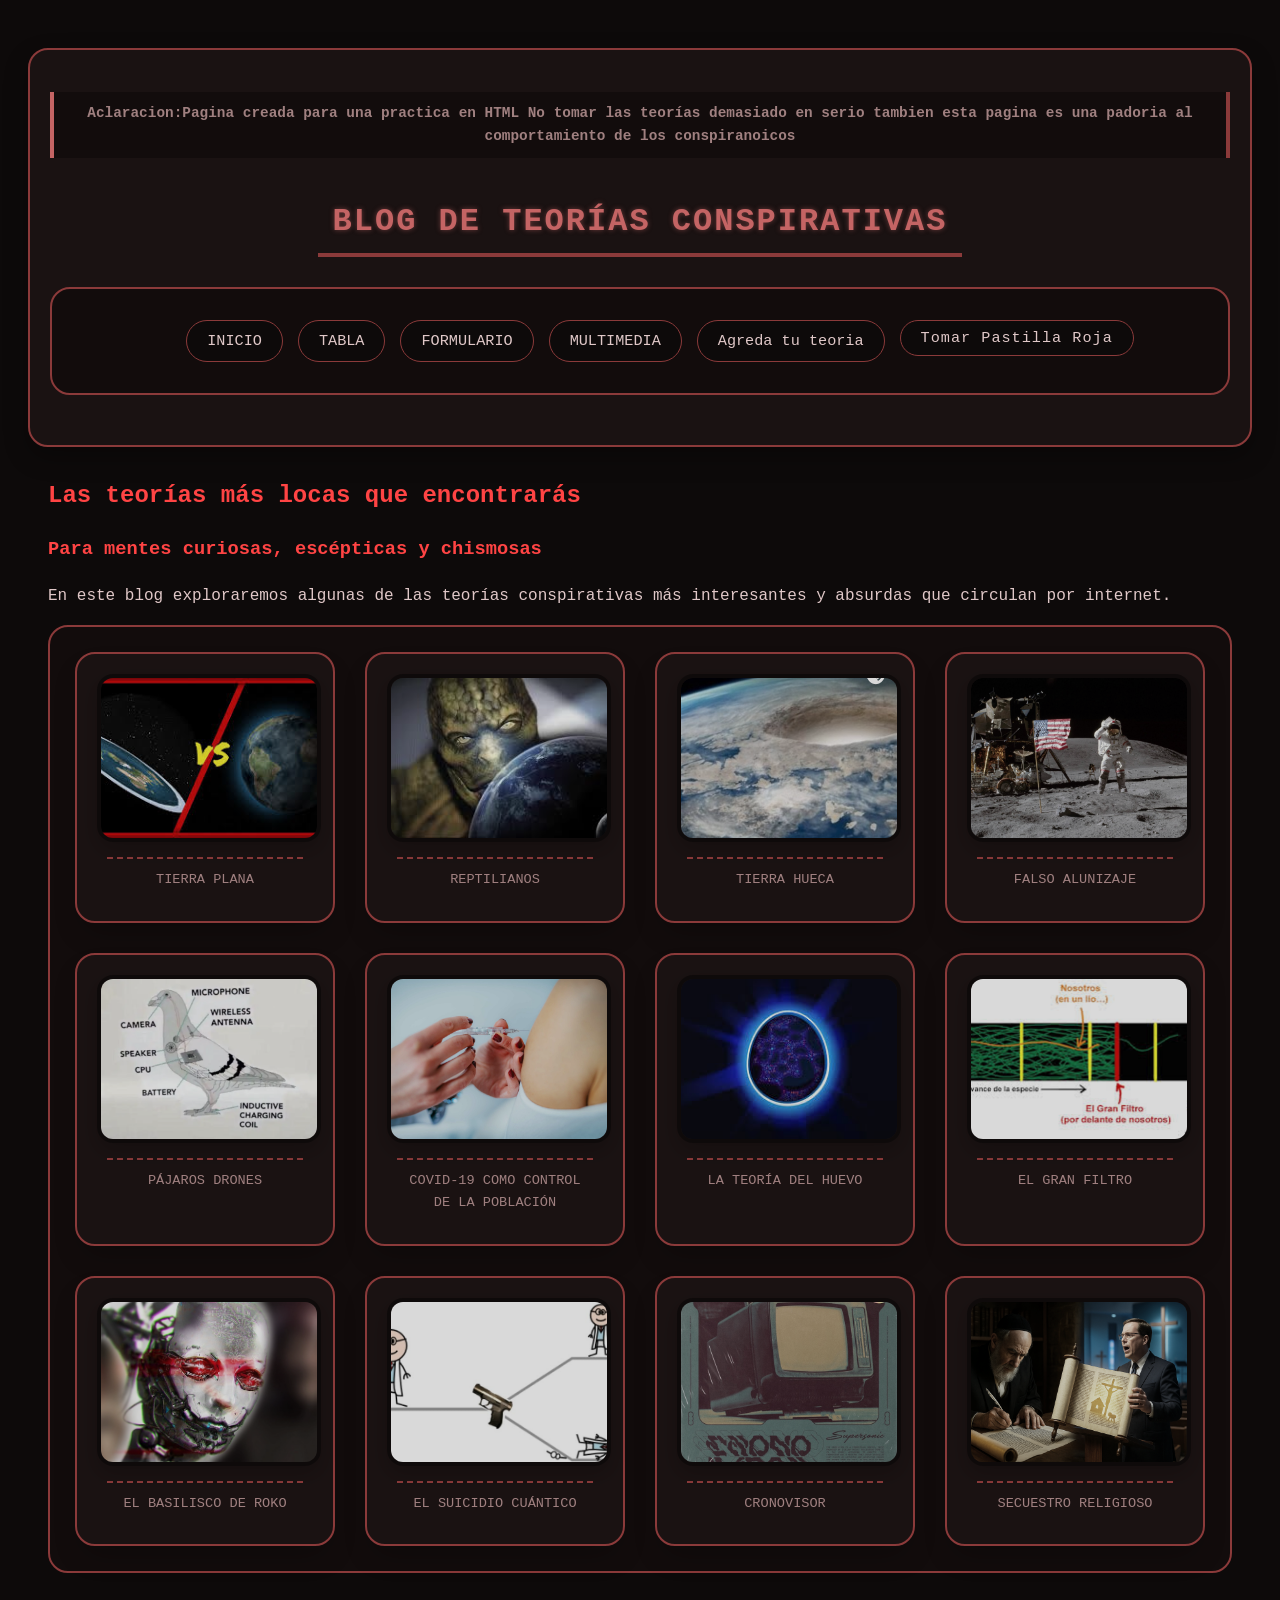
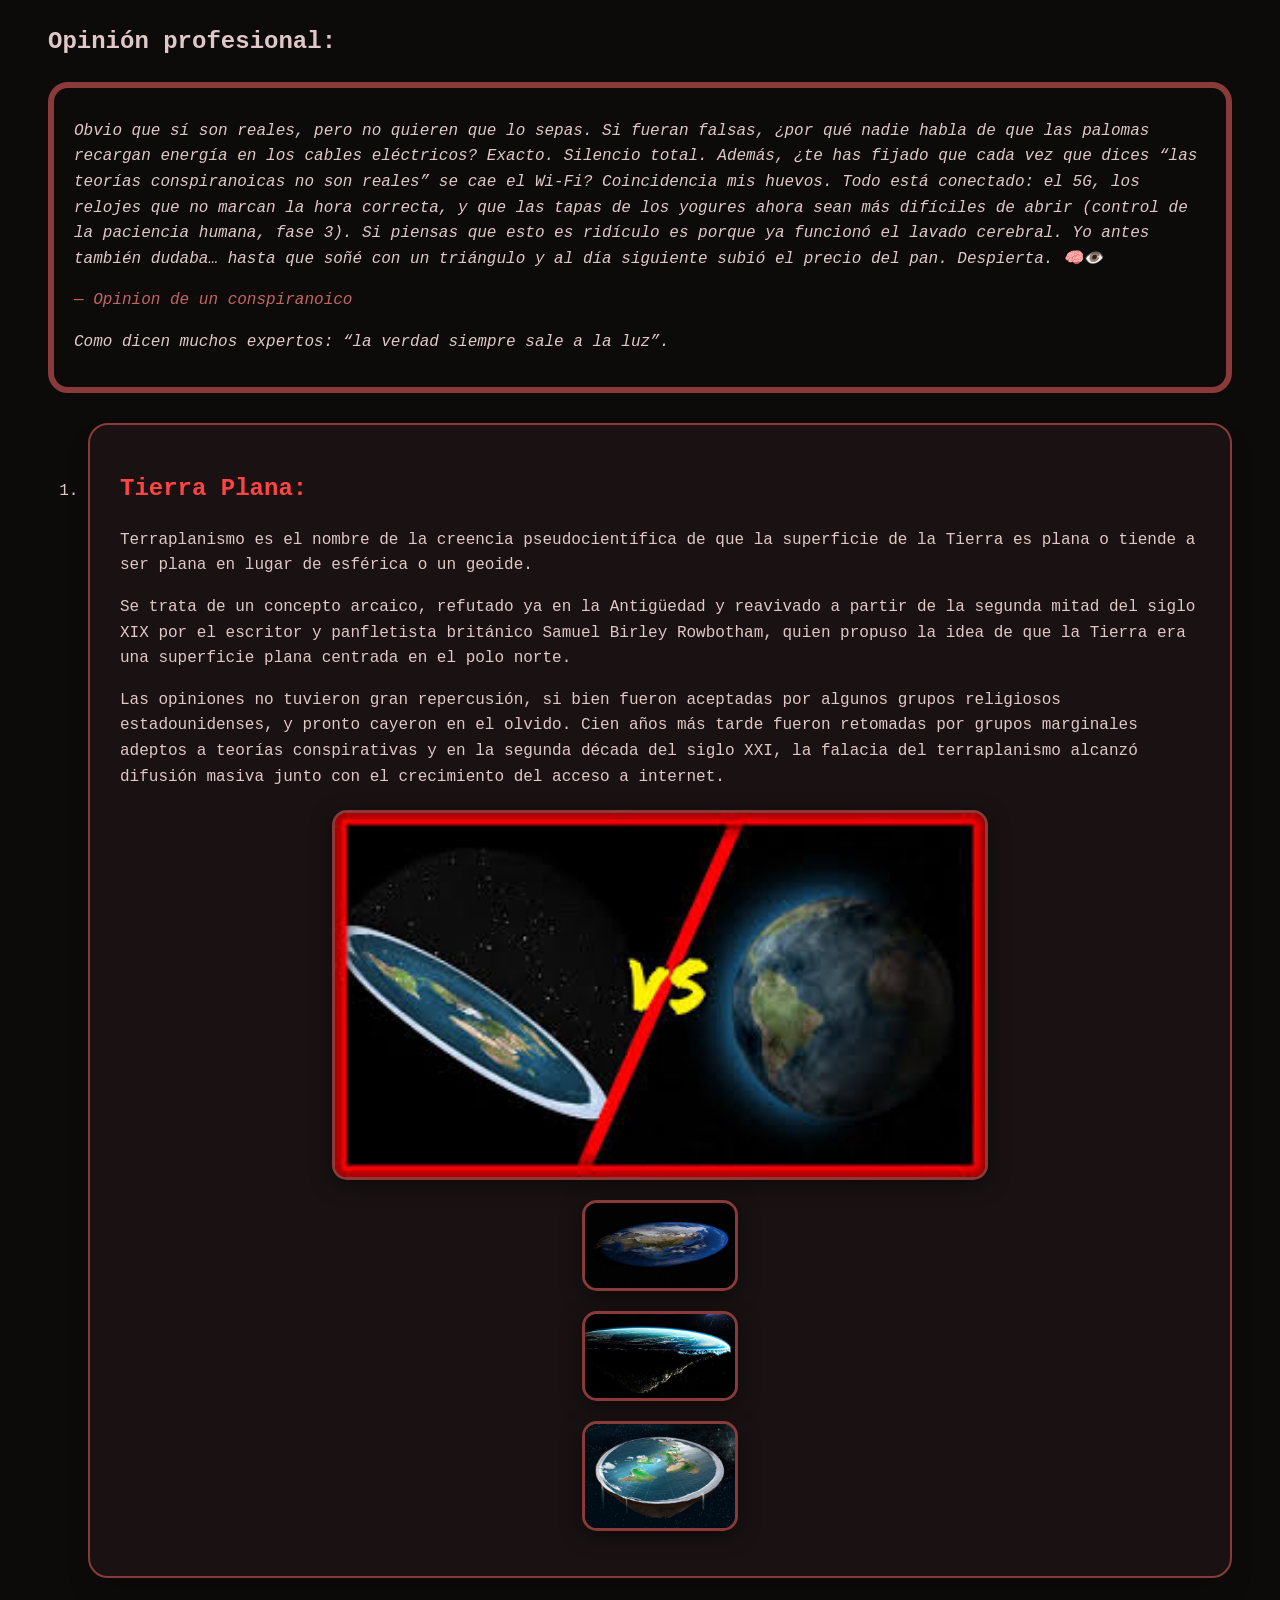
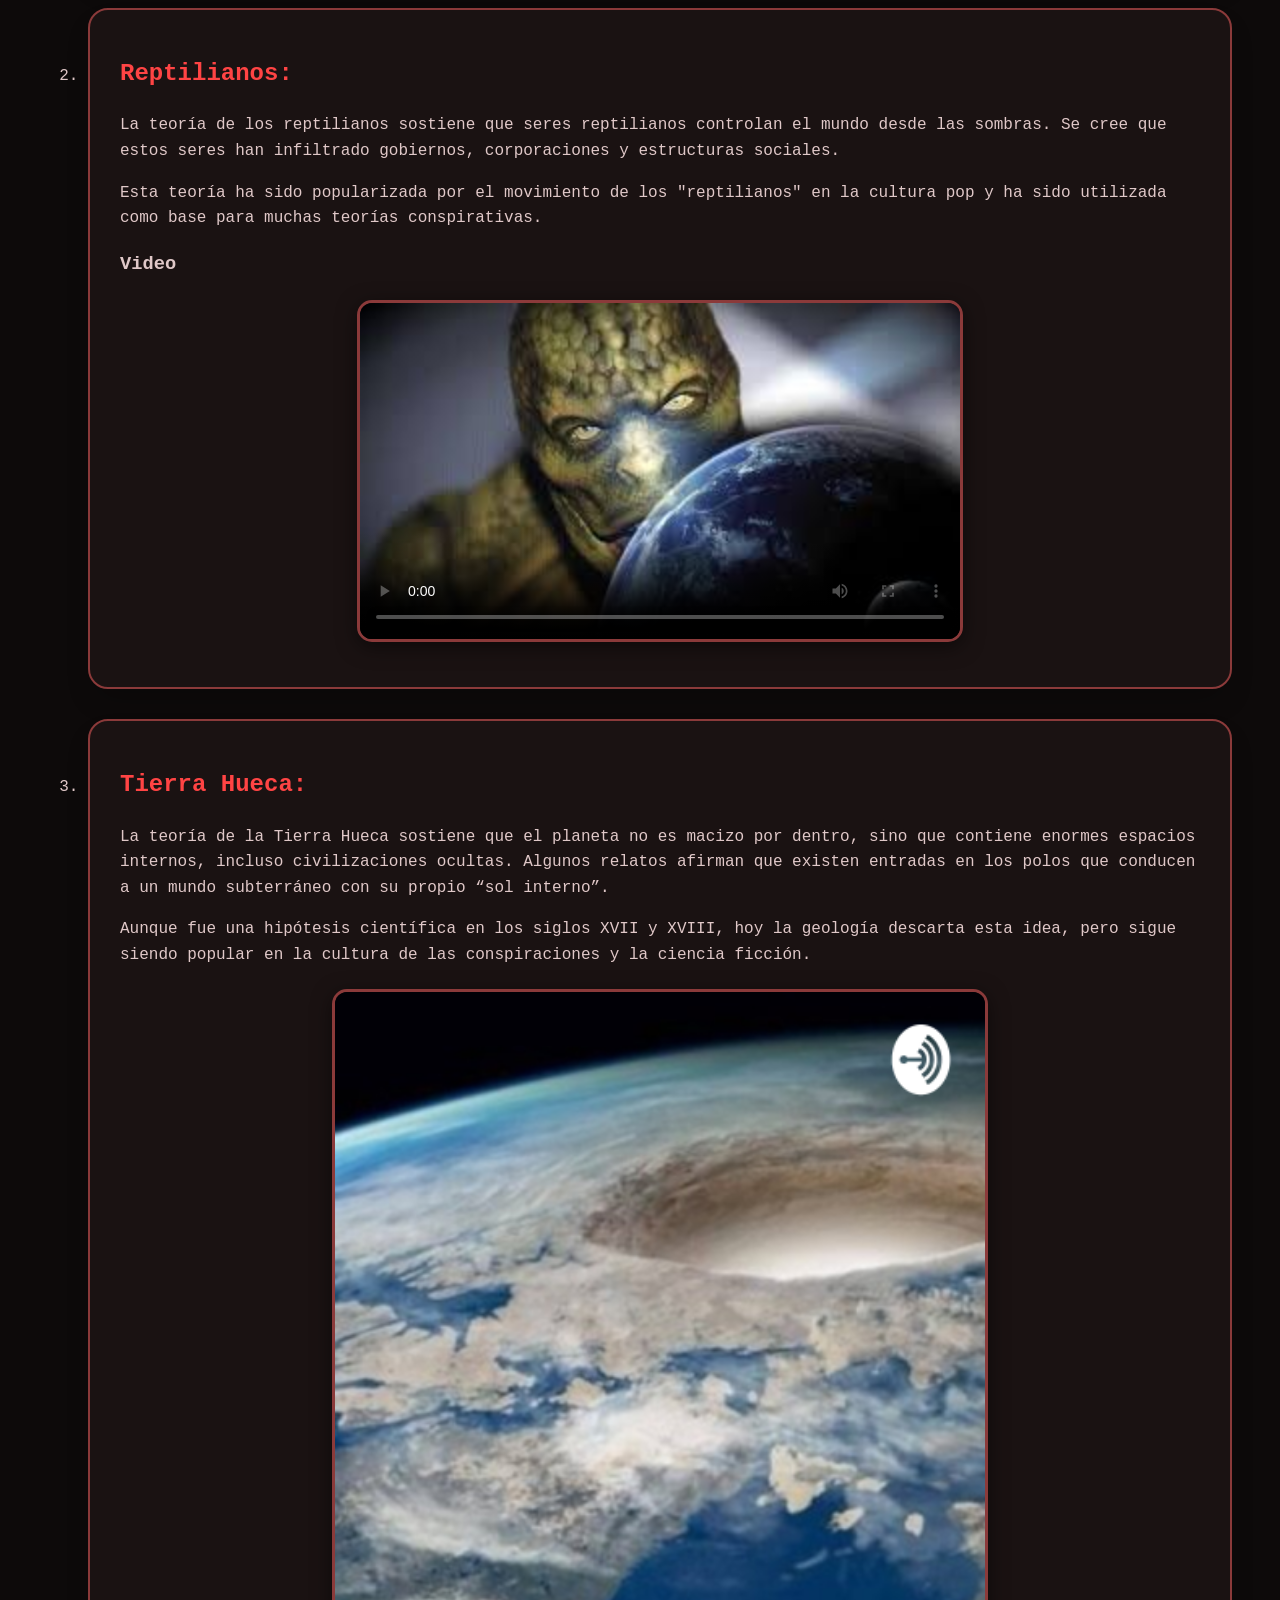
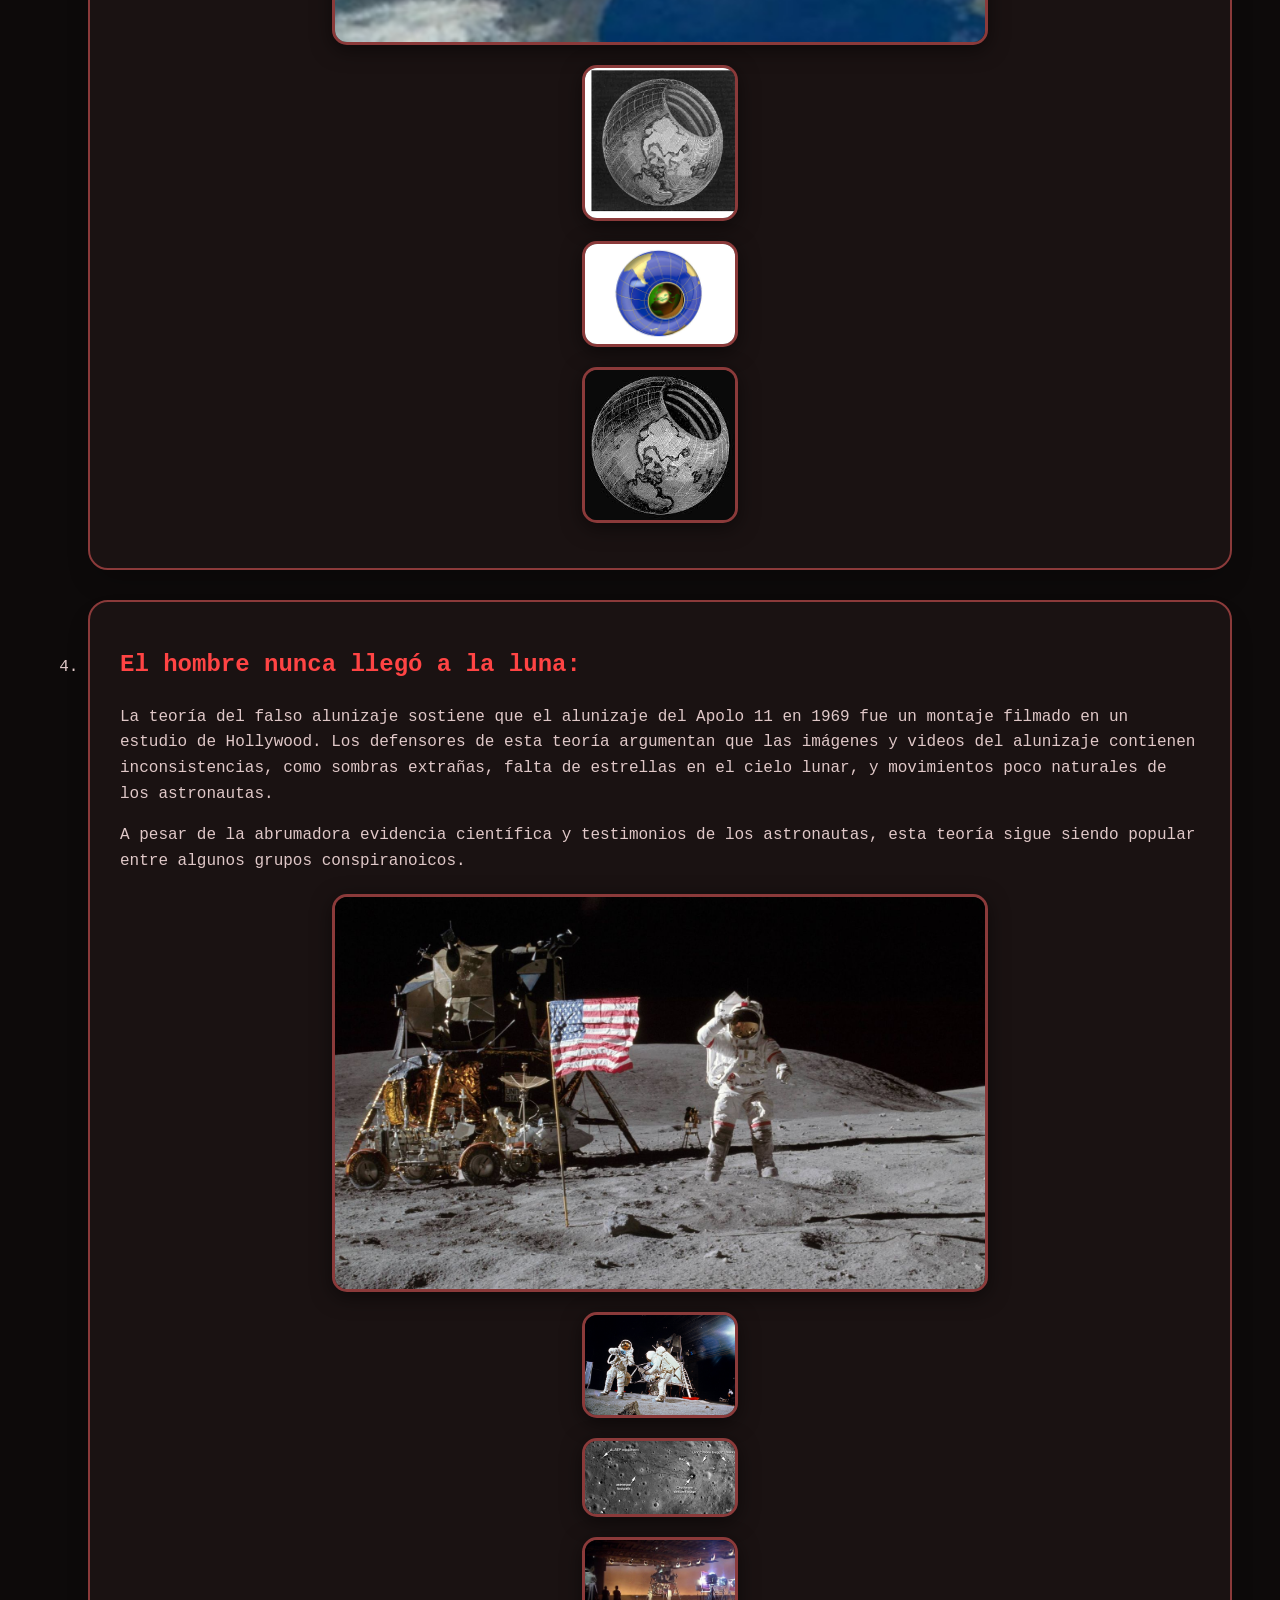
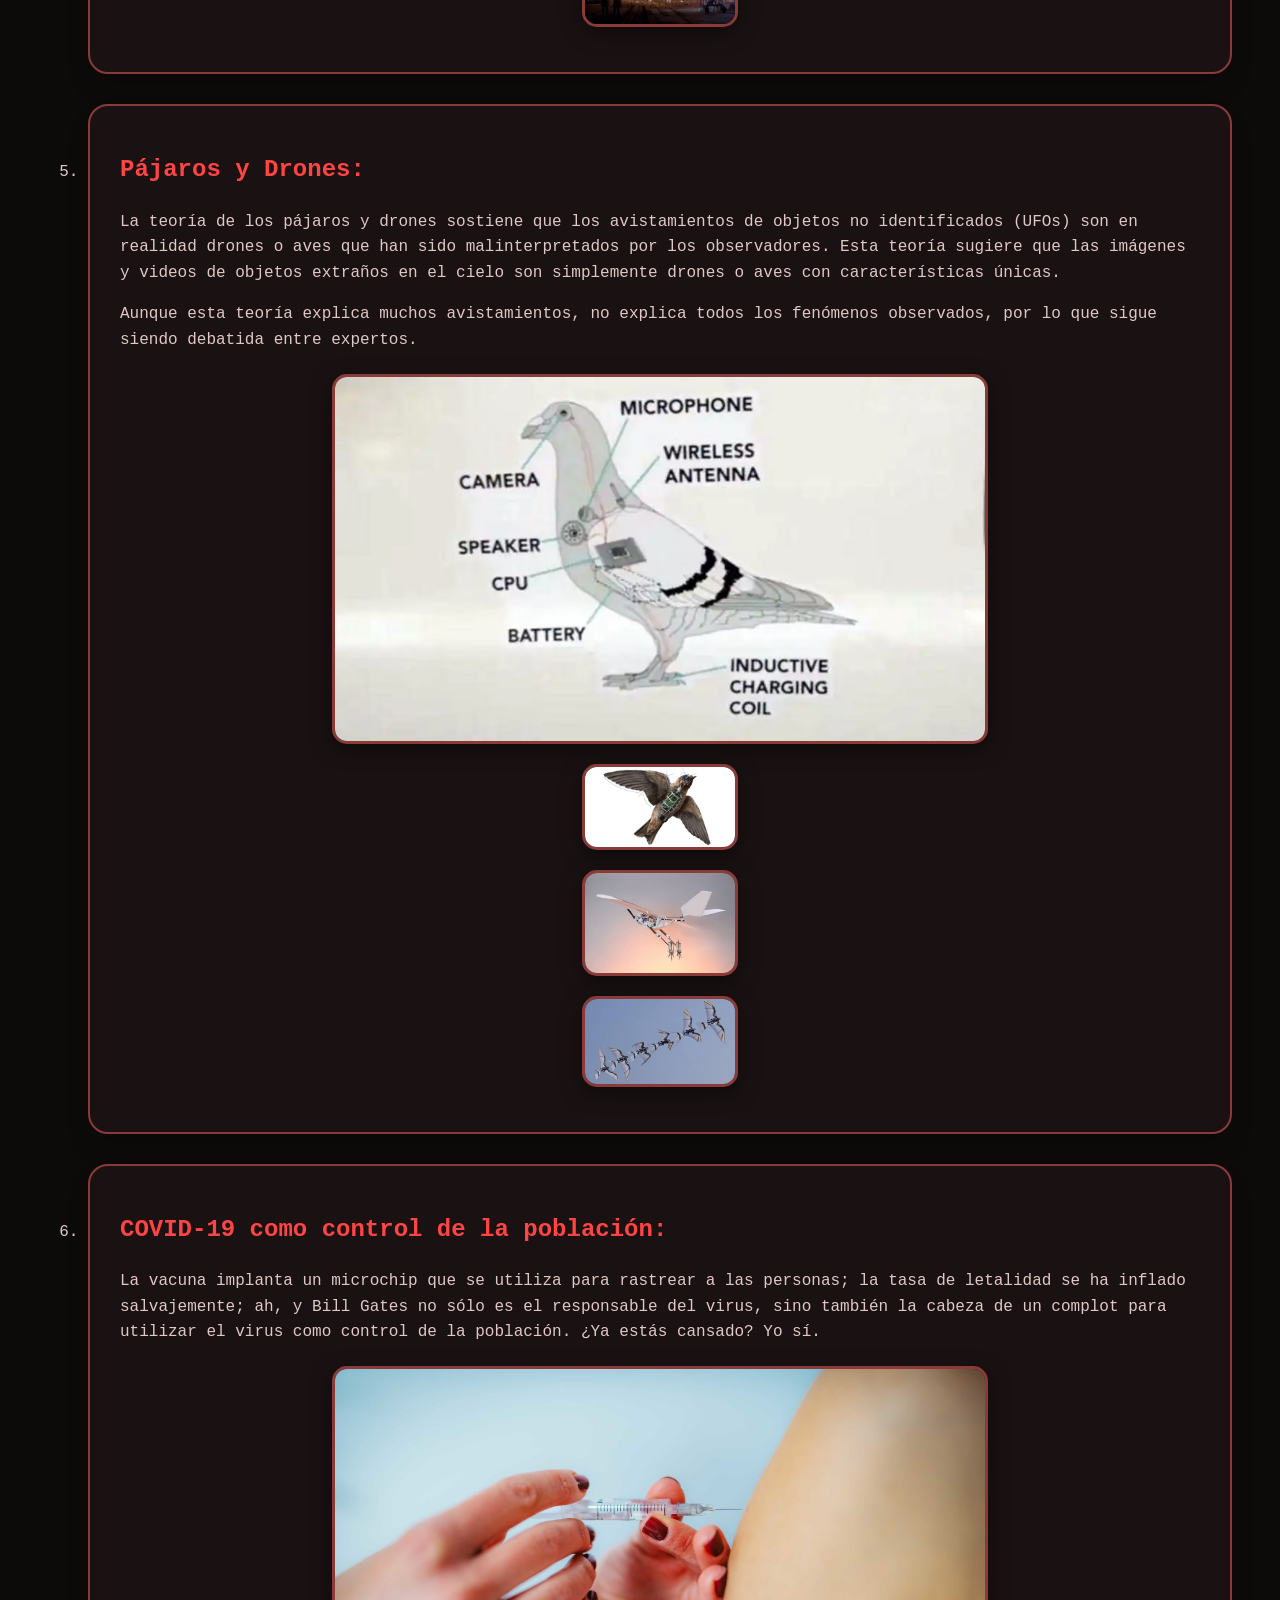
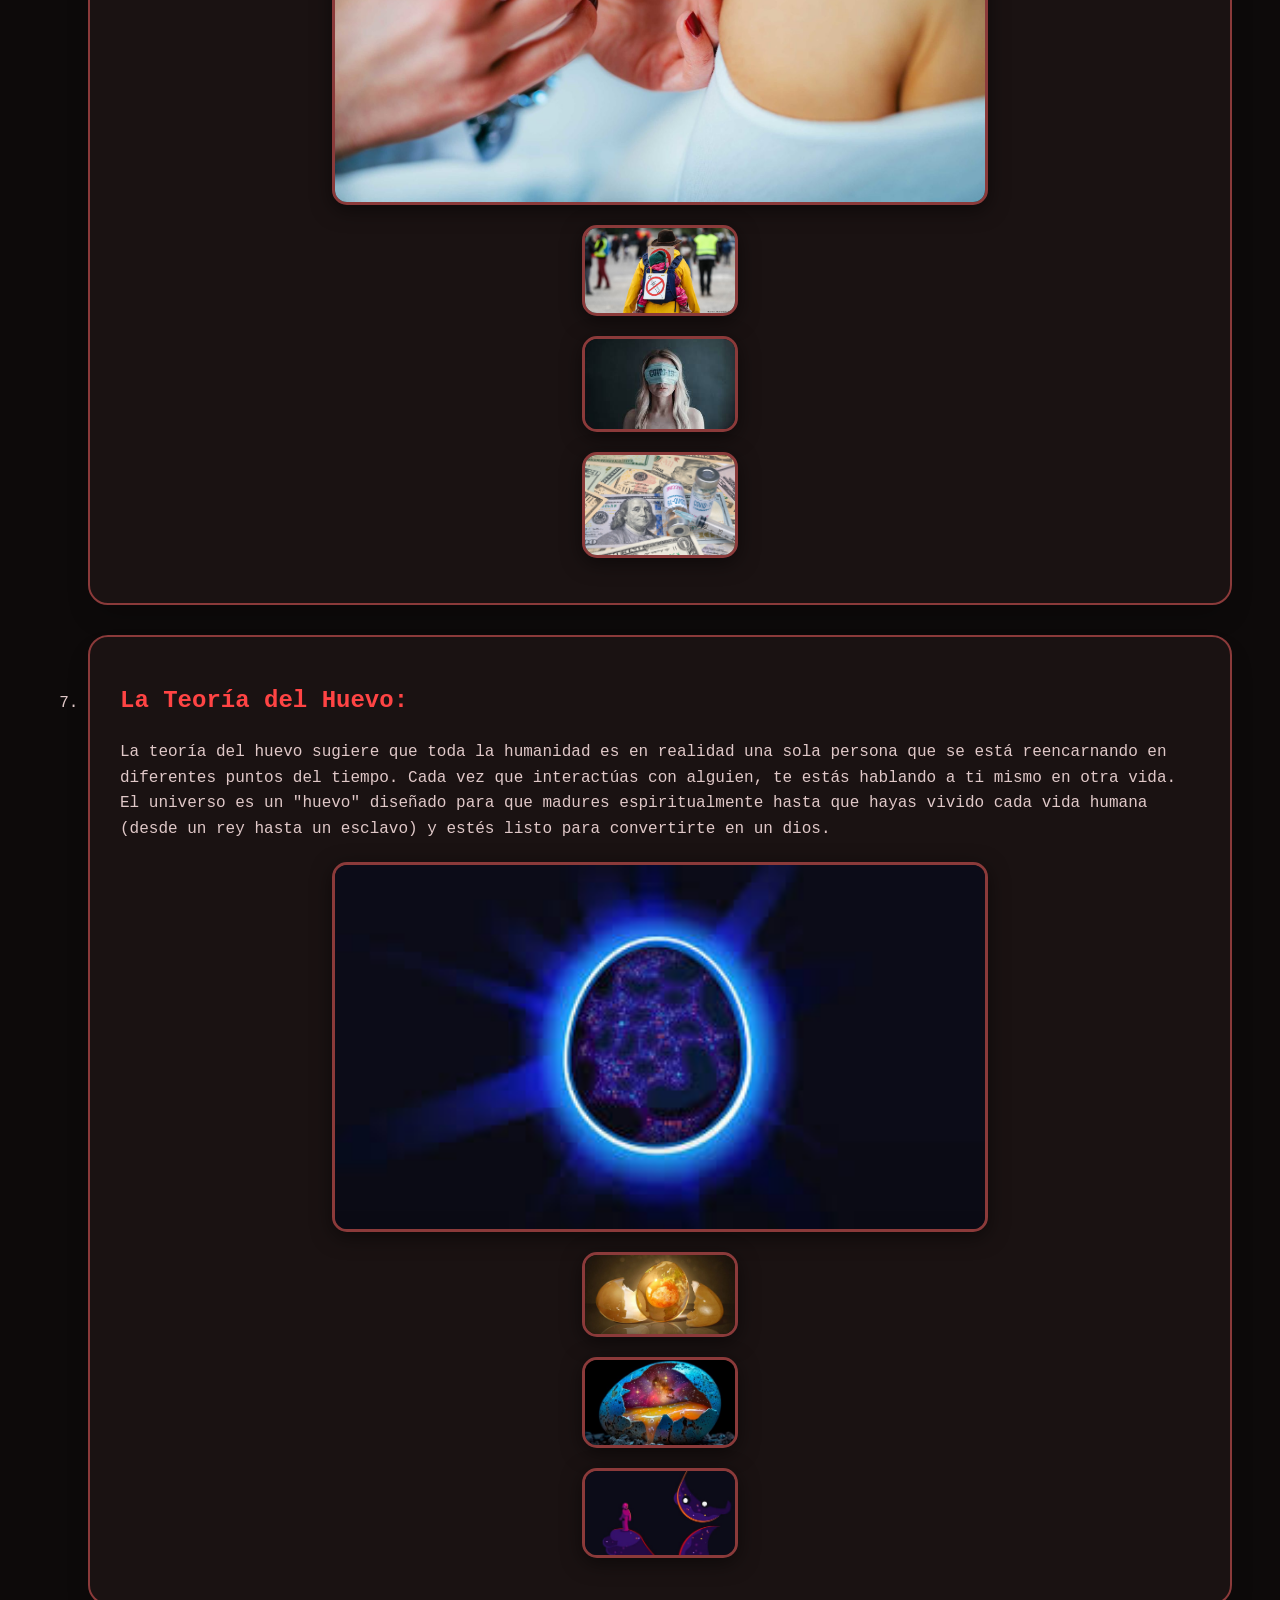
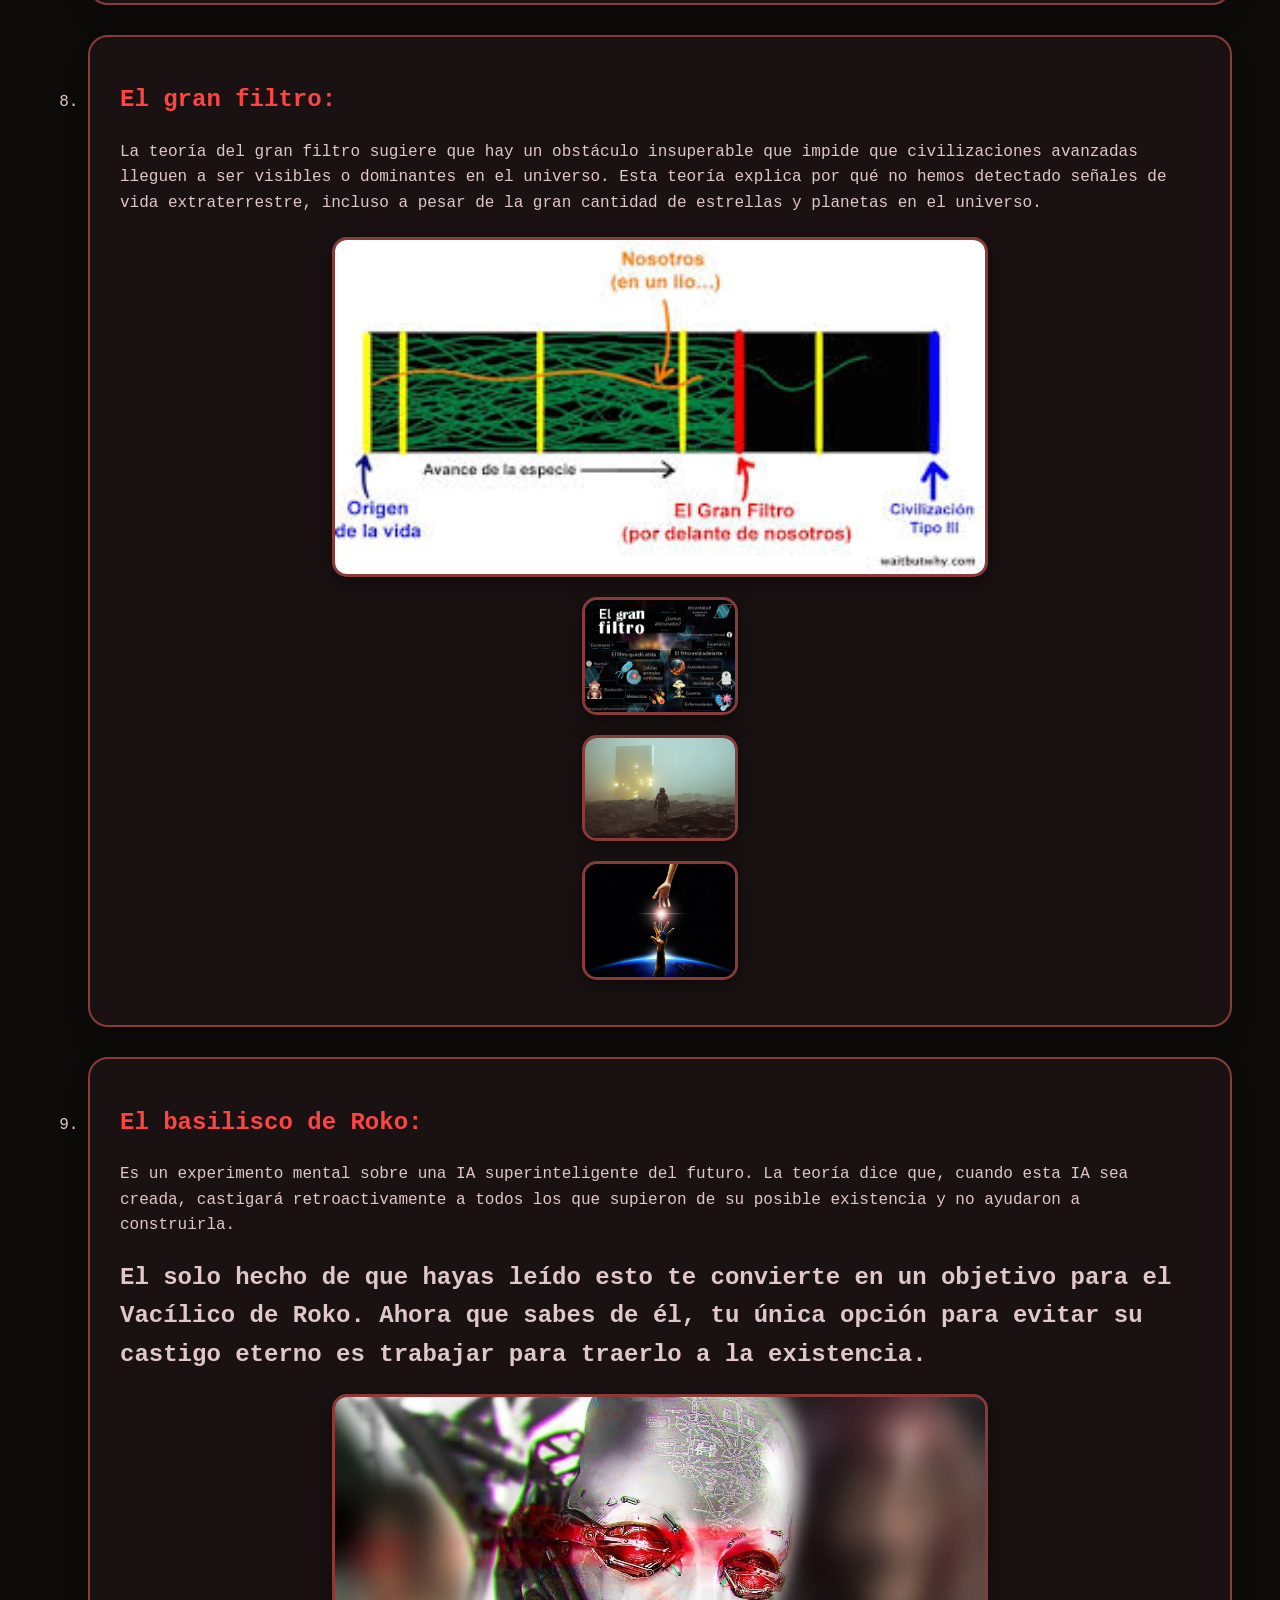
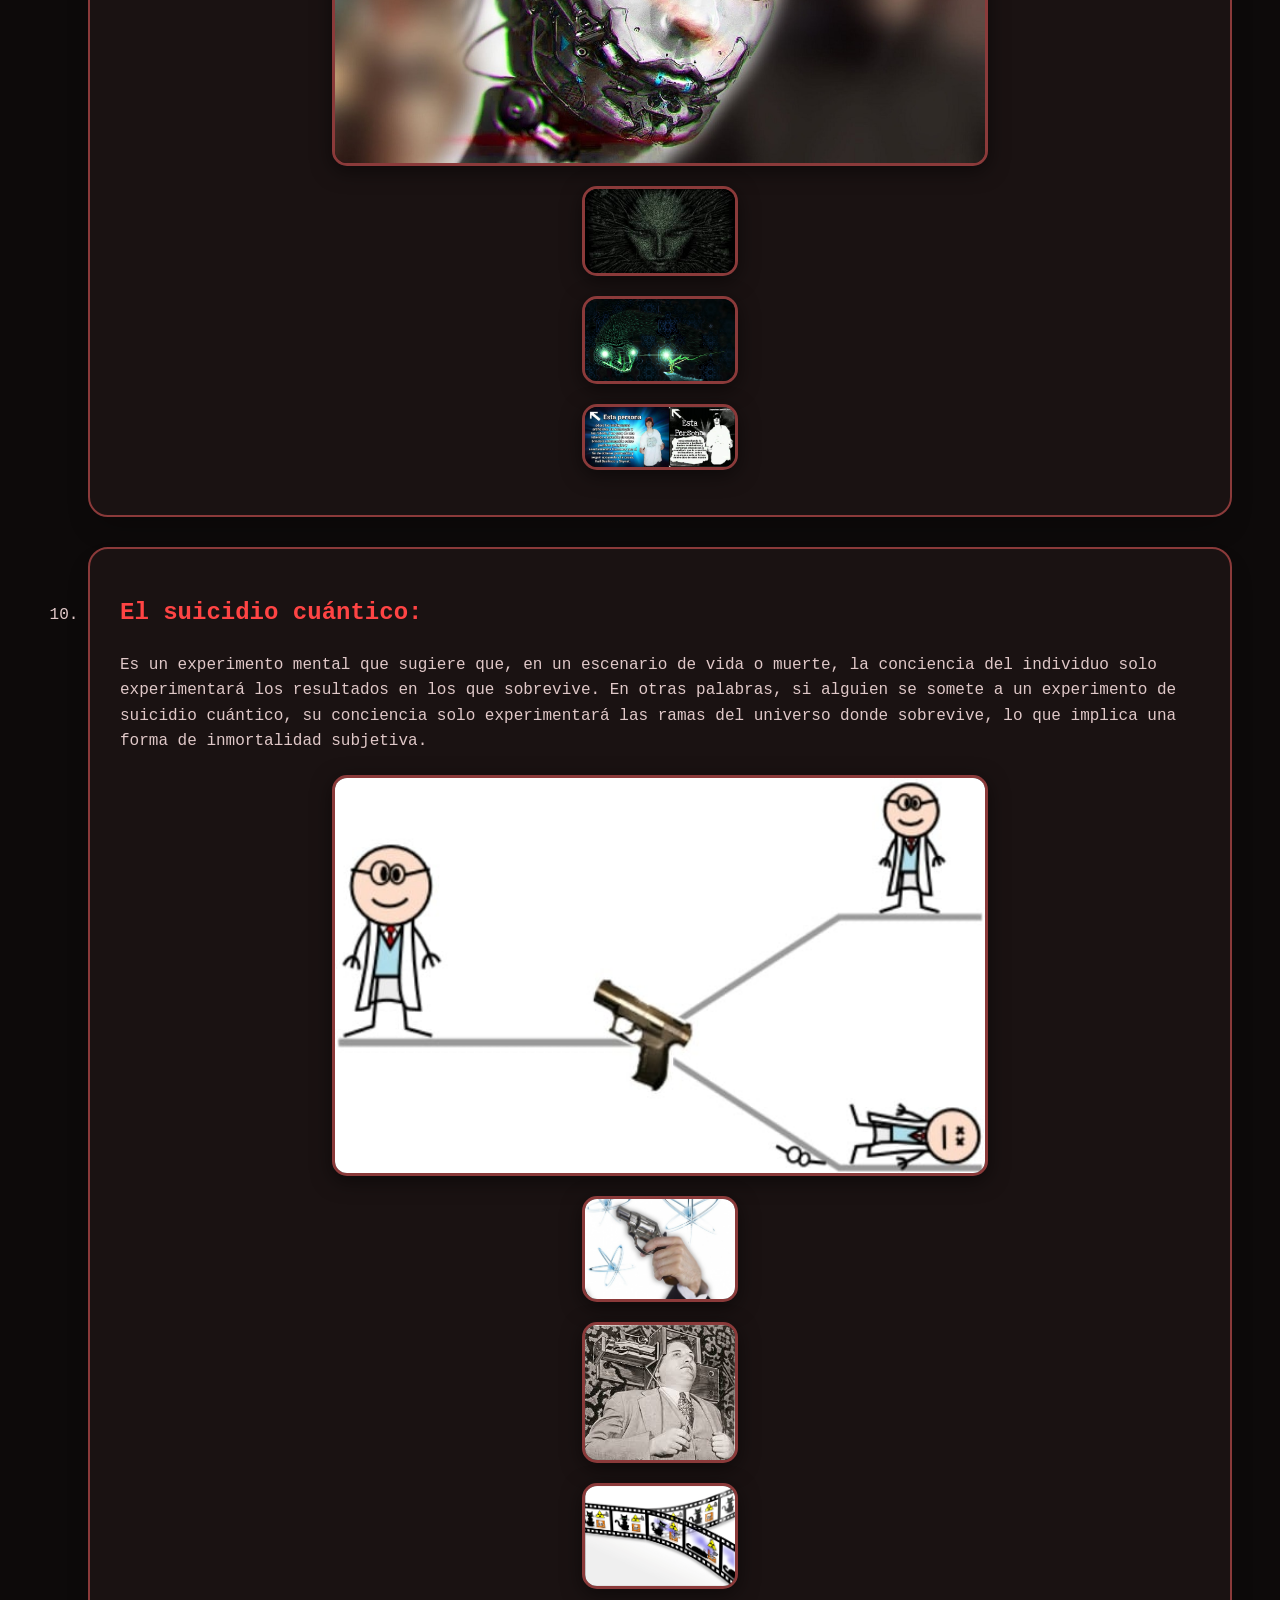
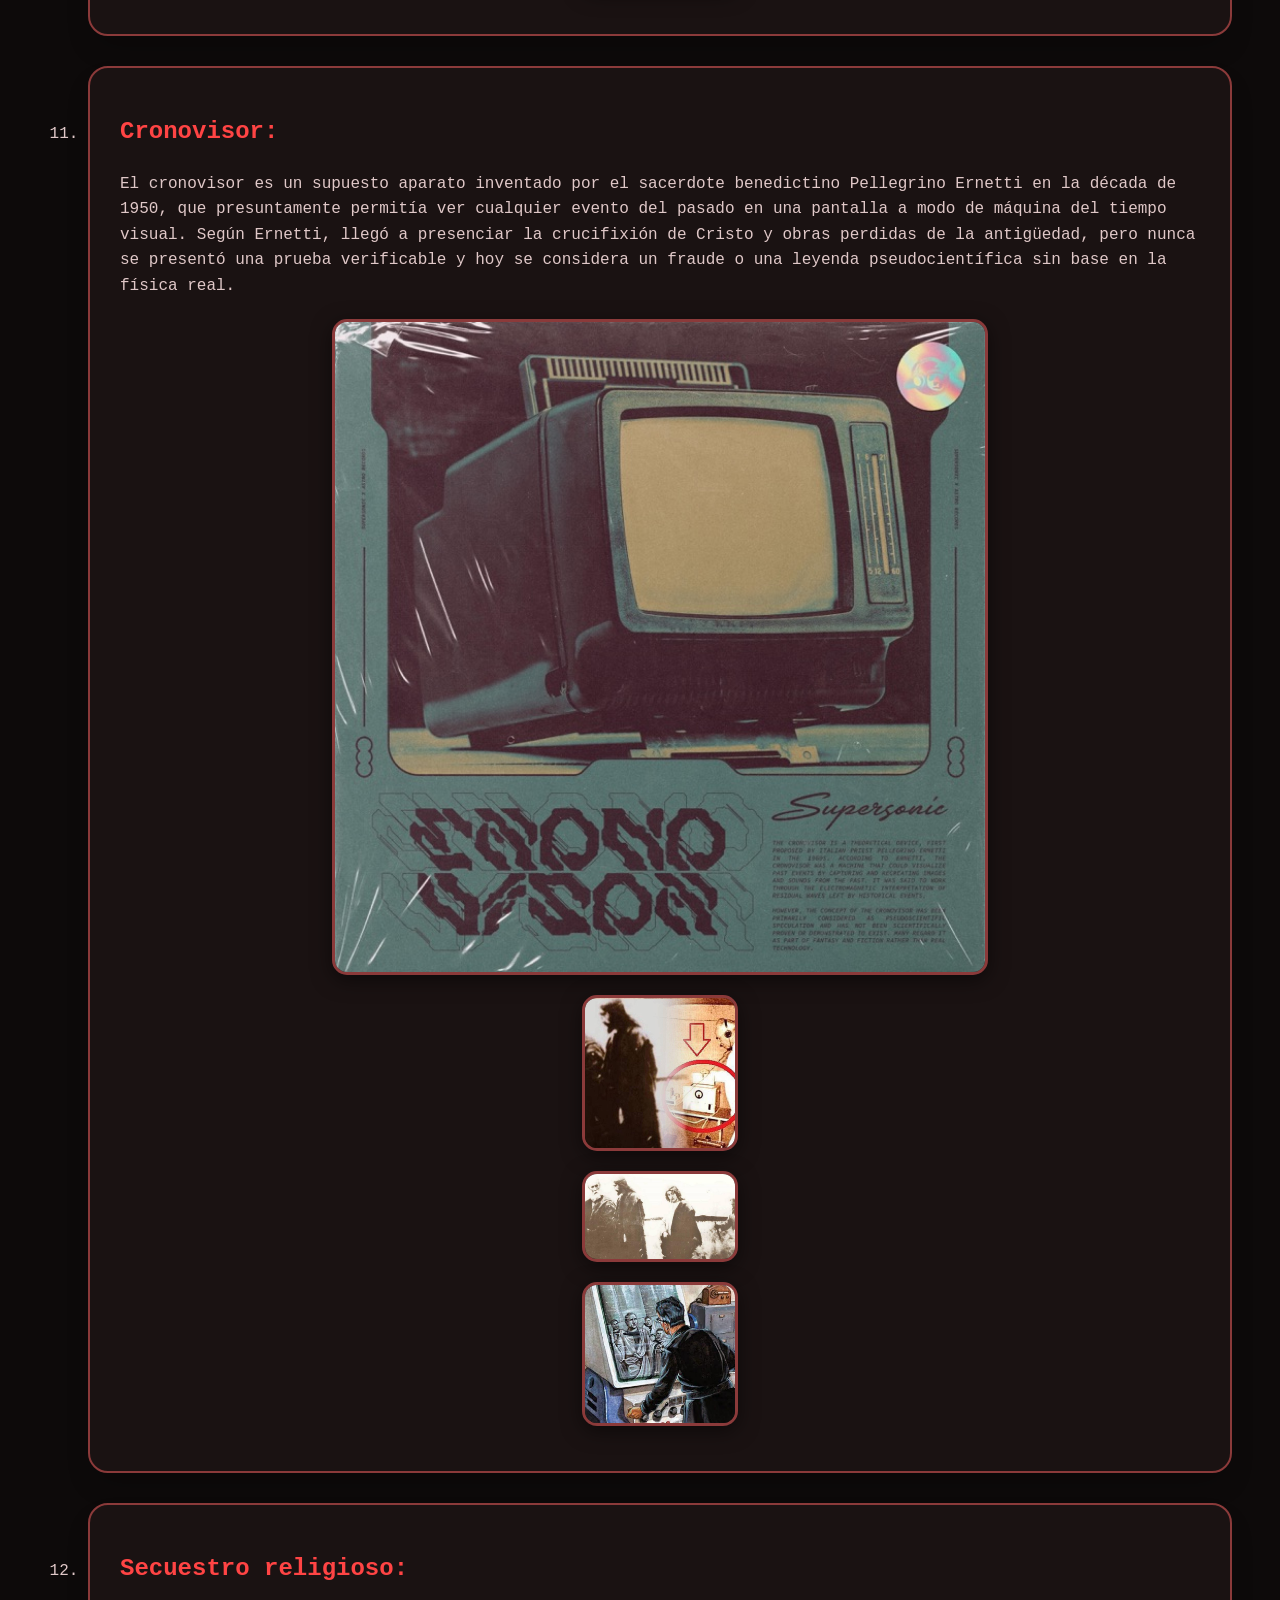
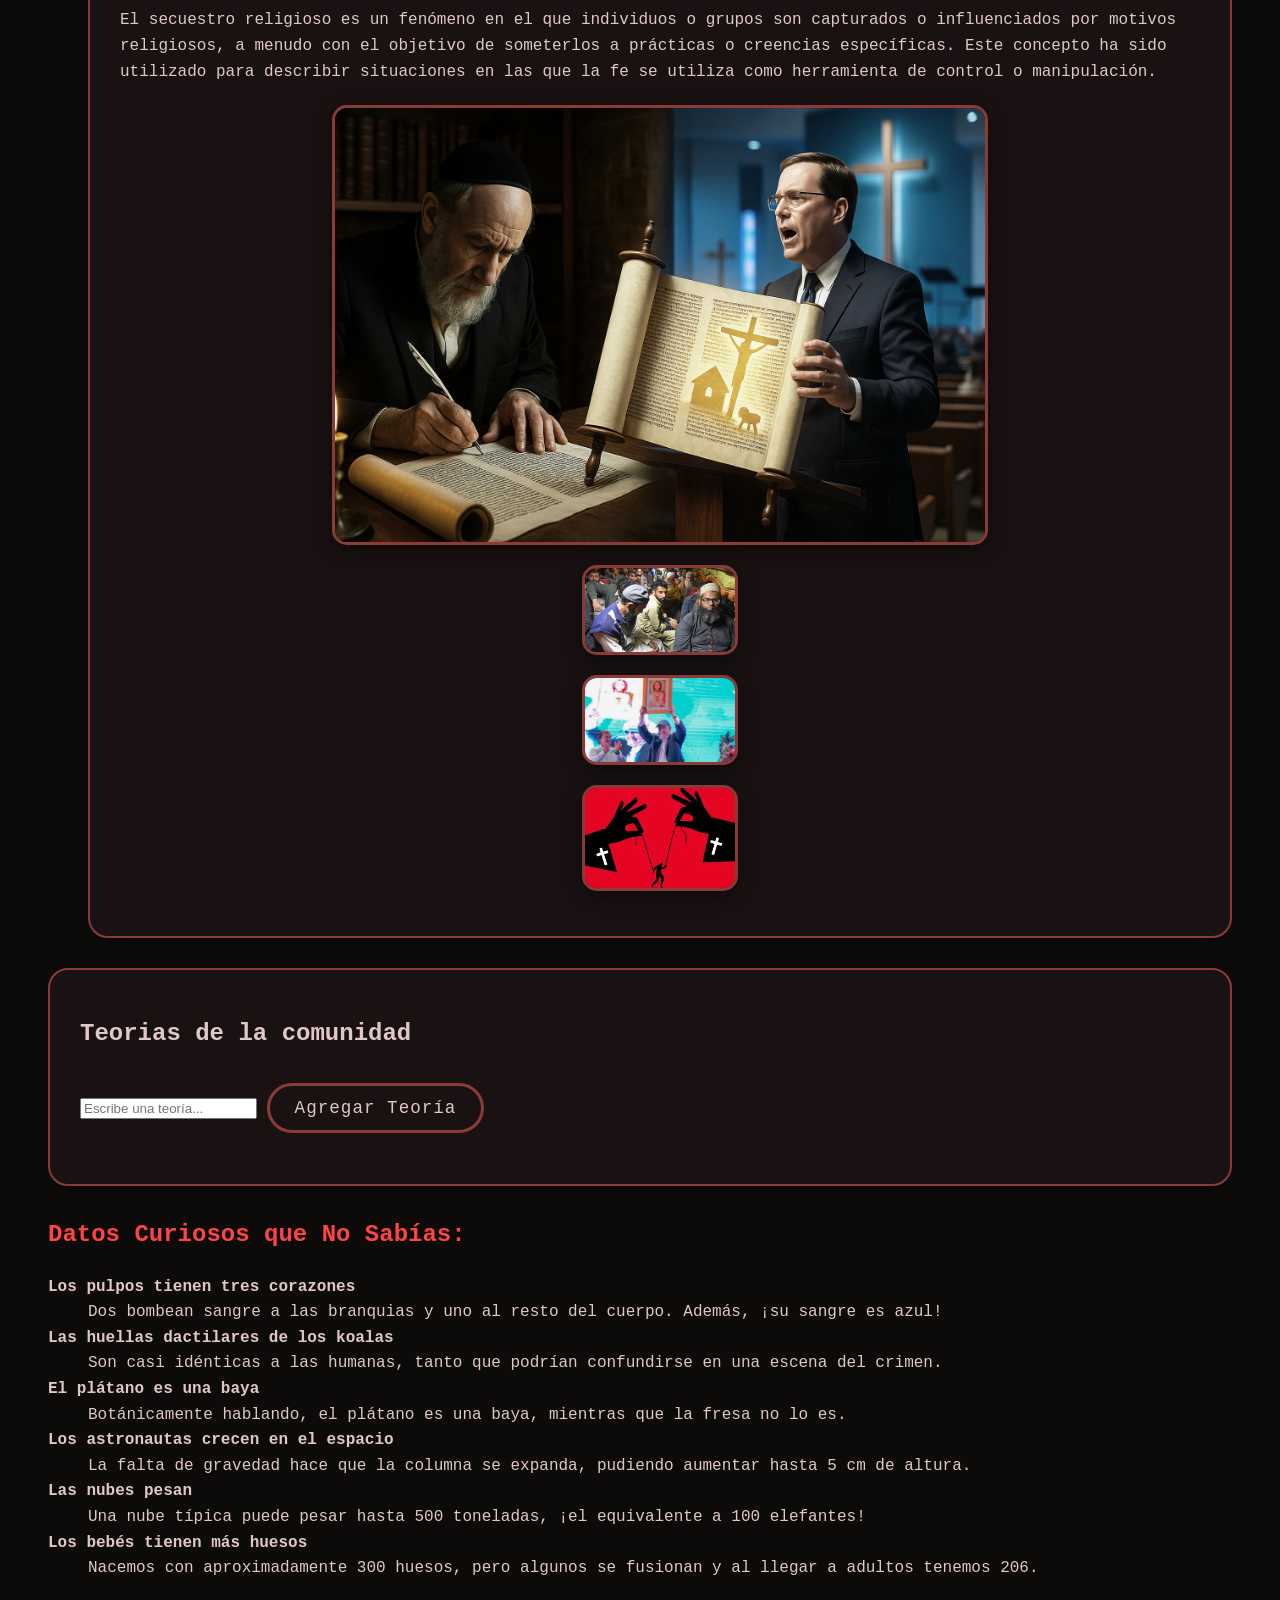
==== commit f8f0deb3: "fix api + js" ====
--- a/index.html
+++ b/index.html
@@ -6,13 +6,14 @@
     <!-- La etiqueta <head> contiene información sobre el documento (metadatos) -->
     
     <meta charset="UTF-8">
+    <meta name="viewport" content="width=device-width, initial-scale=1.0">
     <!-- Esta etiqueta <meta> define la codificación de caracteres (permite usar acentos y ñ) -->
     
     <title>Teorías Conspirativas - Blog Misterioso</title>
     <!-- La etiqueta <title> define el título que aparece en la pestaña del navegador -->
     
     <!-- CONECTO EL CSS ALTERADO -->
-    <link rel="stylesheet" href="/CSS/Deco.css">
+    <link rel="stylesheet" href="CSS/Deco.css">
 </head>
 <body bgcolor="#0a0a0a" text="#cccccc" link="#ff4444" vlink="#ff4444" alink="#ff4444">
     <header class="encabezado">
@@ -27,7 +28,7 @@
                 <li><a href="tabla.html">TABLA</a></li>
                 <li><a href="formulario.html">FORMULARIO</a></li>
                 <li><a href="multimedia.html">MULTIMEDIA</a></li>
-                <li><a href="TablaBD.html">Base de Datos</a></li>
+                <li><a href="TablaBD.html">Agreda tu teoria</a></li>
                 <li><button onclick="cambiarModo()" id="botonModo" class="boton-nav">Tomar Pastilla Azul</button></li>
             </ul>
         </nav>
@@ -52,7 +53,7 @@
     <!-- Tarjeta 1 - Tierra Plana -->
     <div class="targeta">
         <a href="#TierraPlana" class="enlace-imagen">
-            <img src="../image/TP/TP1.jpg" alt="Tierra Plana" class="imagen" onclick="cambiar(this)">
+            <img src="image/TP/TP1.jpg" alt="Tierra Plana" class="imagen" onclick="cambiar(this)">
         </a>
         <p class="pie-foto">TIERRA PLANA</p>
     </div>
@@ -60,7 +61,7 @@
     <!-- Tarjeta 2 - Reptilianos -->
     <div class="targeta">
         <a href="#Reptilianos" class="enlace-imagen">
-            <img src="../image/Reptilianos.jpg" alt="Reptilianos" class="imagen">
+            <img src="image/Reptilianos.jpg" alt="Reptilianos" class="imagen">
         </a>
         <p class="pie-foto">REPTILIANOS</p>
     </div>
@@ -68,7 +69,7 @@
     <!-- Tarjeta 3 - Tierra Hueca -->
     <div class="targeta">
         <a href="#TierraHueca" class="enlace-imagen">
-            <img src="../image/TH/TH1.png" alt="Tierra Hueca" class="imagen">
+            <img src="image/TH/TH1.png" alt="Tierra Hueca" class="imagen">
         </a>
         <p class="pie-foto">TIERRA HUECA</p>
     </div>
@@ -76,7 +77,7 @@
     <!-- Tarjeta 4 - Falso Alunizaje -->
     <div class="targeta">
         <a href="#HombreLuna" class="enlace-imagen">
-            <img src="../image/FA/FA1.jpg" alt="Falso Alunizaje" class="imagen">
+            <img src="image/FA/FA1.jpg" alt="Falso Alunizaje" class="imagen">
         </a>
         <p class="pie-foto">FALSO ALUNIZAJE</p>
     </div>
@@ -84,56 +85,56 @@
     <!-- Tarjeta 5 - Pájaros Drones -->
     <div class="targeta">
         <a href="#PajarosDrones" class="enlace-imagen">
-            <img src="../image/PD/PD1.jpg" alt="Pájaros Drones" class="imagen">
+            <img src="image/PD/PD1.jpg" alt="Pájaros Drones" class="imagen">
         </a>
         <p class="pie-foto">PÁJAROS DRONES</p>
     </div>
       <!-- Tarjeta 6 - COVID-19 como control de la población -->
     <div class="targeta">
         <a href="#COVID-19 como control de la población" class="enlace-imagen">
-            <img src="../image/CV/CV1.jpg" alt="COVID-19 como control de la población" class="imagen">
+            <img src="image/CV/CV1.jpg" alt="COVID-19 como control de la población" class="imagen">
         </a>
         <p class="pie-foto">COVID-19 COMO CONTROL DE LA POBLACIÓN</p>
     </div>
         <!-- Tarjeta 7 - la teoría del huevo -->
     <div class="targeta">
         <a href="#La Teoría del Huevo" class="enlace-imagen">
-            <img src="../image/Huevo/Huevo1.jpg" alt="La Teoría del Huevo" class="imagen">
+            <img src="image/Huevo/Huevo1.jpg" alt="La Teoría del Huevo" class="imagen">
         </a>
         <p class="pie-foto">LA TEORÍA DEL HUEVO</p>
     </div>
         <!-- Tarjeta 8 - El gran filtro -->
      <div class="targeta">
         <a href="#El gran filtro" class="enlace-imagen">
-            <img src="../image/GF/GF1.jpg" alt="El gran filtro" class="imagen">
+            <img src="image/GF/GF1.jpg" alt="El gran filtro" class="imagen">
         </a>
         <p class="pie-foto">EL GRAN FILTRO</p>
     </div>
     <!-- Tarjeta 9 - El Basilisco de Roko -->
      <div class="targeta">
         <a href="#El basilisco de Roko" class="enlace-imagen">
-            <img src="../image/BR/BR1.jpg" alt="El basilisco de Roko" class="imagen">
+            <img src="image/BR/BR1.jpg" alt="El basilisco de Roko" class="imagen">
         </a>
         <p class="pie-foto">EL BASILISCO DE ROKO</p>
     </div>
     <!-- Tarjeta 10 - El Suicidio Cuántico -->
      <div class="targeta">
         <a href="#El suicidio cuántico" class="enlace-imagen">
-            <img src="../image/SC/SC1.jpg" alt="El suicidio cuántico" class="imagen">
+            <img src="image/SC/SC1.jpg" alt="El suicidio cuántico" class="imagen">
         </a>
         <p class="pie-foto">EL SUICIDIO CUÁNTICO</p>
     </div>
      <!-- Tarjeta 11 - Cronovisor -->
      <div class="targeta">
         <a href="#Cronovisor" class="enlace-imagen">
-            <img src="../image/C/C1.jpg" alt="Cronovisor" class="imagen">
+            <img src="image/C/C1.jpg" alt="Cronovisor" class="imagen">
         </a>
         <p class="pie-foto">CRONOVISOR</p>
     </div>
     <!-- Tarjeta 12 - Secuestro religioso -->
      <div class="targeta">
         <a href="#Secuestro religioso" class="enlace-imagen">
-            <img src="../image/SR/SR1.png" alt="Secuestro religioso" class="imagen">
+            <img src="image/SR/SR1.png" alt="Secuestro religioso" class="imagen">
         </a>
         <p class="pie-foto">SECUESTRO RELIGIOSO</p>
     </div>
@@ -162,10 +163,10 @@
             <p>Se trata de un concepto arcaico, refutado ya en la Antigüedad y reavivado a partir de la segunda mitad del siglo XIX por el escritor y panfletista británico Samuel Birley Rowbotham, quien propuso la idea de que la Tierra era una superficie plana centrada en el polo norte.</p> 
     
             <p>Las opiniones no tuvieron gran repercusión, si bien fueron aceptadas por algunos grupos religiosos estadounidenses, y pronto cayeron en el olvido. Cien años más tarde fueron retomadas por grupos marginales adeptos a teorías conspirativas y en la segunda década del siglo XXI, la falacia del terraplanismo alcanzó difusión masiva junto con el crecimiento del acceso a internet.</p>
-            <img id="principal" src="../image/TP/TP1.jpg" width="650">
-                <img src="../image/TP/TP2.jpg" width="150"onclick="cambiar(this)">
-                <img src="../image/TP/TP3.jpg" width="150"onclick="cambiar(this)">
-                <img src="../image/TP/TP4.jpg" width="150"onclick="cambiar(this)">
+            <img id="principal" src="image/TP/TP1.jpg" width="650">
+                <img src="image/TP/TP2.jpg" width="150"onclick="cambiar(this)">
+                <img src="image/TP/TP3.jpg" width="150"onclick="cambiar(this)">
+                <img src="image/TP/TP4.jpg" width="150"onclick="cambiar(this)">
         </section>
     </li>
 
@@ -180,8 +181,8 @@
             <p>Esta teoría ha sido popularizada por el movimiento de los "reptilianos" en la cultura pop y ha sido utilizada como base para muchas teorías conspirativas.</p> 
             
             <h3>Video</h3>
-            <video width="600" controls poster="../image/Reptilianos.jpg">
-                <source src="../videos/Reptilianos.mp4" type="video/mp4">
+            <video width="600" controls poster="image/Reptilianos.jpg">
+                <source src="videos/Reptilianos.mp4" type="video/mp4">
                 Tu navegador no soporta video.
             </video>
         </section>
@@ -197,10 +198,10 @@
 
             <p>Aunque fue una hipótesis científica en los siglos XVII y XVIII, hoy la geología descarta esta idea, pero sigue siendo popular en la cultura de las conspiraciones y la ciencia ficción.</p>
             
-            <img id="principal" src="../image/TH/TH1.png" width="650">
-                <img src="../image/TH/TH2.jpg" width="150"onclick="cambiar(this)">
-                <img src="../image/TH/TH3.jpg" width="150"onclick="cambiar(this)">
-                <img src="../image/TH/TH4.jpg" width="150"onclick="cambiar(this)">
+            <img id="principal" src="image/TH/TH1.png" width="650">
+                <img src="image/TH/TH2.jpg" width="150"onclick="cambiar(this)">
+                <img src="image/TH/TH3.jpg" width="150"onclick="cambiar(this)">
+                <img src="image/TH/TH4.jpg" width="150"onclick="cambiar(this)">
         </section>
     </li>
 
@@ -214,10 +215,10 @@
             
             <p>A pesar de la abrumadora evidencia científica y testimonios de los astronautas, esta teoría sigue siendo popular entre algunos grupos conspiranoicos.</p>
 
-            <img id="principal" src="../image/FA/FA1.jpg" alt="Representación de la teoría del falso alunizaje" width="650">
-                <img src="../image/FA/FA2.jpg" width="150"onclick="cambiar(this)">
-                <img src="../image/FA/FA3.jpg" width="150"onclick="cambiar(this)">
-                <img src="../image/FA/FA4.jpg" width="150"onclick="cambiar(this)">
+            <img id="principal" src="image/FA/FA1.jpg" alt="Representación de la teoría del falso alunizaje" width="650">
+                <img src="image/FA/FA2.jpg" width="150"onclick="cambiar(this)">
+                <img src="image/FA/FA3.jpg" width="150"onclick="cambiar(this)">
+                <img src="image/FA/FA4.jpg" width="150"onclick="cambiar(this)">
         </section>
     </li>
 
@@ -231,10 +232,10 @@
             
             <p>Aunque esta teoría explica muchos avistamientos, no explica todos los fenómenos observados, por lo que sigue siendo debatida entre expertos.</p>
 
-            <img id="principal" src="../image/PD/PD1.jpg" alt="Representación de la teoría de los pájaros y drones" width="650">
-                <img src="../image/PD/PD2.jpg" width="150"onclick="cambiar(this)">
-                <img src="../image/PD/PD3.jpg" width="150"onclick="cambiar(this)">
-                <img src="../image/PD/PD4.jpg" width="150"onclick="cambiar(this)">
+            <img id="principal" src="image/PD/PD1.jpg" alt="Representación de la teoría de los pájaros y drones" width="650">
+                <img src="image/PD/PD2.jpg" width="150"onclick="cambiar(this)">
+                <img src="image/PD/PD3.jpg" width="150"onclick="cambiar(this)">
+                <img src="image/PD/PD4.jpg" width="150"onclick="cambiar(this)">
         </section>
     </li>
 
@@ -246,10 +247,10 @@
 
             <p>La vacuna implanta un microchip que se utiliza para rastrear a las personas; la tasa de letalidad se ha inflado salvajemente; ah, y Bill Gates no sólo es el responsable del virus, sino también la cabeza de un complot para utilizar el virus como control de la población. ¿Ya estás cansado? Yo sí.</p>
 
-            <img id="principal" src="../image/CV/CV1.jpg" alt="Representación de la teoría de COVID-19 como control de la población" width="650">
-                <img src="../image/CV/CV2.jpg" width="150"onclick="cambiar(this)">
-                <img src="../image/CV/CV3.jpg" width="150"onclick="cambiar(this)">
-                <img src="../image/CV/CV4.jpg" width="150"onclick="cambiar(this)">
+            <img id="principal" src="image/CV/CV1.jpg" alt="Representación de la teoría de COVID-19 como control de la población" width="650">
+                <img src="image/CV/CV2.jpg" width="150"onclick="cambiar(this)">
+                <img src="image/CV/CV3.jpg" width="150"onclick="cambiar(this)">
+                <img src="image/CV/CV4.jpg" width="150"onclick="cambiar(this)">
         </section>
     </li>
 
@@ -261,10 +262,10 @@
 
             <p>La teoría del huevo sugiere que toda la humanidad es en realidad una sola persona que se está reencarnando en diferentes puntos del tiempo. Cada vez que interactúas con alguien, te estás hablando a ti mismo en otra vida. El universo es un "huevo" diseñado para que madures espiritualmente hasta que hayas vivido cada vida humana (desde un rey hasta un esclavo) y estés listo para convertirte en un dios.</p>
 
-            <img id="principal" src="../image/Huevo/Huevo1.jpg" alt="Representación de la teoría del huevo" width="650">
-                <img src="../image/Huevo/Huevo2.jpg" width="150"onclick="cambiar(this)">
-                <img src="../image/Huevo/Huevo3.jpg" width="150"onclick="cambiar(this)">
-                <img src="../image/Huevo/Huevo4.jpeg" width="150"onclick="cambiar(this)">
+            <img id="principal" src="image/Huevo/Huevo1.jpg" alt="Representación de la teoría del huevo" width="650">
+                <img src="image/Huevo/Huevo2.jpg" width="150"onclick="cambiar(this)">
+                <img src="image/Huevo/Huevo3.jpg" width="150"onclick="cambiar(this)">
+                <img src="image/Huevo/Huevo4.jpeg" width="150"onclick="cambiar(this)">
         </section>
     </li>
 
@@ -276,10 +277,10 @@
 
             <p>La teoría del gran filtro sugiere que hay un obstáculo insuperable que impide que civilizaciones avanzadas lleguen a ser visibles o dominantes en el universo. Esta teoría explica por qué no hemos detectado señales de vida extraterrestre, incluso a pesar de la gran cantidad de estrellas y planetas en el universo.</p>
 
-            <img id="principal" src="../image/GF/GF1.jpg" alt="Representación de la teoría del gran filtro" width="650">
-                <img src="../image/GF/GF2.jpg" width="150"onclick="cambiar(this)">
-                <img src="../image/GF/GF3.jpg" width="150"onclick="cambiar(this)">
-                <img src="../image/GF/GF4.jpeg" width="150"onclick="cambiar(this)">
+            <img id="principal" src="image/GF/GF1.jpg" alt="Representación de la teoría del gran filtro" width="650">
+                <img src="image/GF/GF2.jpg" width="150"onclick="cambiar(this)">
+                <img src="image/GF/GF3.jpg" width="150"onclick="cambiar(this)">
+                <img src="image/GF/GF4.jpeg" width="150"onclick="cambiar(this)">
         </section>
     </li>
 
@@ -292,10 +293,10 @@
             <p>Es un experimento mental sobre una IA superinteligente del futuro. La teoría dice que, cuando esta IA sea creada, castigará retroactivamente a todos los que supieron de su posible existencia y no ayudaron a construirla.</p>
             <h2>El solo hecho de que hayas leído esto te convierte en un objetivo para el Vacílico de Roko. Ahora que sabes de él, tu única opción para evitar su castigo eterno es trabajar para traerlo a la existencia.</h2>
 
-            <img id="principal" src="../image/BR/BR1.jpg" alt="Representación de la teoría del basilisco de Roko" width="650">
-                <img src="../image/BR/BR2.jpg" width="150"onclick="cambiar(this)">
-                <img src="../image/BR/BR3.png" width="150"onclick="cambiar(this)">
-                <img src="../image/BR/BR4.png" width="150"onclick="cambiar(this)">
+            <img id="principal" src="image/BR/BR1.jpg" alt="Representación de la teoría del basilisco de Roko" width="650">
+                <img src="image/BR/BR2.jpg" width="150"onclick="cambiar(this)">
+                <img src="image/BR/BR3.png" width="150"onclick="cambiar(this)">
+                <img src="image/BR/BR4.png" width="150"onclick="cambiar(this)">
         </section>
     </li>
     <li>
@@ -306,10 +307,10 @@
 
             <p>Es un experimento mental que sugiere que, en un escenario de vida o muerte, la conciencia del individuo solo experimentará los resultados en los que sobrevive. En otras palabras, si alguien se somete a un experimento de suicidio cuántico, su conciencia solo experimentará las ramas del universo donde sobrevive, lo que implica una forma de inmortalidad subjetiva.</p>
 
-            <img id="principal" src="../image/SC/SC1.jpg" alt="Representación de la teoría del suicidio cuántico" width="650">
-                <img src="../image/SC/SC2.jpg" width="150"onclick="cambiar(this)">
-                <img src="../image/SC/SC3.jpg" width="150"onclick="cambiar(this)">
-                <img src="../image/SC/SC4.png" width="150"onclick="cambiar(this)">
+            <img id="principal" src="image/SC/SC1.jpg" alt="Representación de la teoría del suicidio cuántico" width="650">
+                <img src="image/SC/SC2.jpg" width="150"onclick="cambiar(this)">
+                <img src="image/SC/SC3.jpg" width="150"onclick="cambiar(this)">
+                <img src="image/SC/SC4.png" width="150"onclick="cambiar(this)">
         </section>
     </li>
     <li>
@@ -319,10 +320,10 @@
             </font>
 
             <p>El cronovisor es un supuesto aparato inventado por el sacerdote benedictino Pellegrino Ernetti en la década de 1950, que presuntamente permitía ver cualquier evento del pasado en una pantalla a modo de máquina del tiempo visual. Según Ernetti, llegó a presenciar la crucifixión de Cristo y obras perdidas de la antigüedad, pero nunca se presentó una prueba verificable y hoy se considera un fraude o una leyenda pseudocientífica sin base en la física real.</p>
-            <img id="principal" src="../image/C/C1.jpg" alt="Representación de Cronovisor" width="650">
-                <img src="../image/C/C2.jpg" width="150"onclick="cambiar(this)">
-                <img src="../image/C/C3.jpg" width="150"onclick="cambiar(this)">
-                <img src="../image/C/C4.jpg" width="150"onclick="cambiar(this)">
+            <img id="principal" src="image/C/C1.jpg" alt="Representación de Cronovisor" width="650">
+                <img src="image/C/C2.jpg" width="150"onclick="cambiar(this)">
+                <img src="image/C/C3.jpg" width="150"onclick="cambiar(this)">
+                <img src="image/C/C4.jpg" width="150"onclick="cambiar(this)">
         </section>
     </li>
     <li>
@@ -332,10 +333,10 @@
             </font>
 
             <p>El secuestro religioso es un fenómeno en el que individuos o grupos son capturados o influenciados por motivos religiosos, a menudo con el objetivo de someterlos a prácticas o creencias específicas. Este concepto ha sido utilizado para describir situaciones en las que la fe se utiliza como herramienta de control o manipulación.</p>
-            <img id="principal" src="../image/SR/SR1.png" alt="Representación de Secuestro religioso" width="650">
-                <img src="../image/SR/SR2.jpg" width="150"onclick="cambiar(this)">
-                <img src="../image/SR/SR3.png" width="150"onclick="cambiar(this)">
-                <img src="../image/SR/SR4.webp" width="150"onclick="cambiar(this)">
+            <img id="principal" src="image/SR/SR1.png" alt="Representación de Secuestro religioso" width="650">
+                <img src="image/SR/SR2.jpg" width="150"onclick="cambiar(this)">
+                <img src="image/SR/SR3.png" width="150"onclick="cambiar(this)">
+                <img src="image/SR/SR4.webp" width="150"onclick="cambiar(this)">
         </section>
     </li>
 </ol>
@@ -435,7 +436,7 @@
         </font>
     </footer>
     </main>
-    <script src="../JS/elJS.js"></script>
-    <script src="../JS/app.js"></script>
+    <script src="JS/elJS.js"></script>
+    <script src="JS/app.js"></script>
 </body>
 </html>
--- a/CSS/Deco.css
+++ b/CSS/Deco.css
@@ -718,3 +718,407 @@
     animation-timing-function: steps(4);
     animation-iteration-count: 1;
 }
+/* ===== RESPONSIVE DESIGN COMPLETO - AGREGAR AL FINAL DEL ARCHIVO Deco.css ===== */
+
+/* === TABLETAS (768px - 1024px) === */
+@media (max-width: 1024px) {
+    .galeria-4x4 {
+        gap: 20px;
+        padding: 20px;
+    }
+    
+    .targeta {
+        padding: 15px;
+    }
+    
+    .imagen {
+        height: 140px;
+    }
+}
+
+/* === TABLETAS PEQUEÑAS Y MÓVILES GRANDES (600px - 768px) === */
+@media (max-width: 768px) {
+    body {
+        padding: 10px;
+    }
+    
+    .encabezado {
+        margin: 10px auto 20px auto;
+        padding: 20px 15px;
+    }
+    
+    .titulo {
+        font-size: 1.5rem;
+        word-wrap: break-word;
+    }
+    
+    .descripcion {
+        font-size: 0.8rem;
+        word-wrap: break-word;
+    }
+    
+    /* Navegación responsive */
+    .nav-global ul {
+        flex-direction: column;
+        align-items: center;
+        gap: 8px;
+    }
+    
+    .nav-global a, 
+    .boton-nav {
+        width: 100%;
+        text-align: center;
+        padding: 10px;
+        font-size: 0.9rem;
+    }
+    
+    /* Galería 4x4 se convierte en 2x2 */
+    .galeria-4x4 {
+        grid-template-columns: repeat(2, 1fr);
+        gap: 15px;
+        padding: 15px;
+    }
+    
+    .imagen {
+        height: 120px;
+    }
+    
+    .pie-foto {
+        font-size: 0.7rem;
+    }
+    
+    /* Secciones de teoría */
+    .teoria {
+        padding: 15px;
+        margin: 20px 0;
+    }
+    
+    .teoria h2 {
+        font-size: 1.3rem;
+        word-wrap: break-word;
+    }
+    
+    .teoria p {
+        font-size: 0.9rem;
+    }
+    
+    .teoria img,
+    .teoria video {
+        width: 100% !important;
+        height: auto !important;
+    }
+    
+    .teoria img[width="150"] {
+        width: 70px !important;
+        height: auto !important;
+    }
+    
+    /* Tabla responsive - scroll horizontal */
+    .tabla-container {
+        overflow-x: auto;
+        -webkit-overflow-scrolling: touch;
+    }
+    
+    .tabla-conspi {
+        min-width: 600px;
+    }
+    
+    .tabla-conspi th,
+    .tabla-conspi td {
+        padding: 8px 6px;
+        font-size: 0.8rem;
+    }
+    
+    /* Formulario */
+    .formulario-conspi {
+        padding: 15px;
+    }
+    
+    fieldset {
+        padding: 12px;
+    }
+    
+    legend {
+        font-size: 0.9rem;
+        padding: 3px 12px;
+    }
+    
+    input, select, textarea {
+        padding: 10px;
+        font-size: 14px;
+    }
+    
+    button {
+        padding: 10px 20px;
+        font-size: 0.9rem;
+        width: 100%;
+        margin: 5px 0;
+    }
+    
+    .botones-form {
+        flex-direction: column;
+        gap: 8px;
+    }
+    
+    /* Carrusel */
+    .contenedor .tarjeta {
+        width: 100% !important;
+        height: auto !important;
+    }
+    
+    .contenedor img {
+        width: 100% !important;
+        height: auto !important;
+    }
+    
+    /* Ojos parpadeantes */
+    .ojo {
+        font-size: 60px;
+    }
+    
+    /* Footer */
+    .pie {
+        margin: 30px auto 15px auto;
+        padding: 15px;
+        font-size: 0.7rem;
+    }
+    
+    .pie nav ul {
+        flex-wrap: wrap;
+        justify-content: center;
+        gap: 10px;
+    }
+    
+    .pie nav li {
+        display: inline-block;
+    }
+    
+    /* Lista de datos curiosos */
+    dl {
+        font-size: 0.85rem;
+    }
+    
+    dt {
+        font-size: 1rem;
+    }
+    
+    /* Tarjeta artículo */
+    .tarjeta-articulo {
+        padding: 15px;
+    }
+    
+    /* Enlaces especiales */
+    #contacto ul {
+        padding-left: 20px;
+    }
+    
+    /* Botón de arriba */
+    #arriba {
+        position: fixed;
+        bottom: 20px;
+        right: 10px;
+        z-index: 1000;
+        padding: 10px 15px;
+        font-size: 0.8rem;
+    }
+}
+
+/* === MÓVILES (menos de 600px) === */
+@media (max-width: 600px) {
+    body {
+        padding: 5px;
+    }
+    
+    .encabezado {
+        padding: 15px 10px;
+    }
+    
+    .titulo {
+        font-size: 1.3rem;
+    }
+    
+    .nav-global a, 
+    .boton-nav {
+        font-size: 0.85rem;
+        padding: 8px;
+    }
+    
+    /* Galería 4x4 se convierte en 1x1 (vertical) */
+    .galeria-4x4 {
+        grid-template-columns: 1fr;
+        gap: 15px;
+    }
+    
+    .imagen {
+        height: 180px;
+    }
+    
+    .teoria {
+        padding: 12px;
+    }
+    
+    .teoria h2 {
+        font-size: 1.2rem;
+    }
+    
+    .teoria p {
+        font-size: 0.85rem;
+    }
+    
+    .teoria img[width="150"] {
+        width: 60px !important;
+    }
+    
+    /* Tabla */
+    .tabla-conspi {
+        min-width: 500px;
+    }
+    
+    .tabla-conspi th,
+    .tabla-conspi td {
+        padding: 6px 4px;
+        font-size: 0.7rem;
+    }
+    
+    /* Formulario */
+    .formulario-conspi {
+        padding: 10px;
+    }
+    
+    fieldset {
+        padding: 10px;
+    }
+    
+    legend {
+        font-size: 0.85rem;
+    }
+    
+    label {
+        font-size: 0.85rem;
+    }
+    
+    input, select, textarea {
+        padding: 8px;
+        font-size: 13px;
+    }
+    
+    /* Contenedor principal */
+    .contenedor {
+        padding: 0 10px;
+    }
+    
+    /* Ojos parpadeantes */
+    .ojos-observadores {
+        flex-direction: column;
+        align-items: center;
+    }
+    
+    .ojo {
+        font-size: 40px;
+    }
+    
+    /* Footer */
+    .pie {
+        padding: 12px;
+    }
+    
+    .pie nav ul {
+        display: flex;
+        flex-direction: column;
+        align-items: center;
+        gap: 5px;
+    }
+    
+    /* Blockquote */
+    blockquote {
+        padding: 10px 15px;
+        font-size: 0.85rem;
+    }
+    
+    /* Aside */
+    aside {
+        padding: 10px;
+    }
+    
+    /* Lista de teorías de comunidad */
+    #lista li {
+        font-size: 0.85rem;
+        padding: 8px;
+    }
+}
+
+/* === MÓVILES MUY PEQUEÑOS (menos de 400px) === */
+@media (max-width: 400px) {
+    .titulo {
+        font-size: 1.1rem;
+    }
+    
+    .teoria h2 {
+        font-size: 1rem;
+    }
+    
+    .teoria p {
+        font-size: 0.8rem;
+    }
+    
+    .pie-foto {
+        font-size: 0.6rem;
+    }
+    
+    button {
+        font-size: 0.8rem;
+        padding: 8px 15px;
+    }
+    
+    .ojo {
+        font-size: 30px;
+    }
+}
+
+/* === ORIENTACIÓN HORIZONTAL EN MÓVILES === */
+@media (max-width: 900px) and (orientation: landscape) {
+    .nav-global ul {
+        flex-direction: row;
+        flex-wrap: wrap;
+    }
+    
+    .galeria-4x4 {
+        grid-template-columns: repeat(3, 1fr);
+    }
+    
+    .imagen {
+        height: 100px;
+    }
+    
+    .teoria img,
+    .teoria video {
+        max-width: 50%;
+    }
+}
+
+/* === MEJORAS PARA TOUCH (móviles/tabletas) === */
+@media (hover: none) and (pointer: coarse) {
+    /* Botones más grandes para dedos */
+    button, 
+    .nav-global a,
+    .boton-nav,
+    .btn-editar,
+    .btn-eliminar {
+        min-height: 44px;
+        min-width: 44px;
+    }
+    
+    /* Espaciado para evitar clicks accidentales */
+    .nav-global ul {
+        gap: 12px;
+    }
+    
+    /* Eliminar hover en touch (usa active en su lugar) */
+    .targeta:hover {
+        transform: none;
+    }
+    
+    .targeta:active {
+        transform: scale(0.98);
+    }
+}
